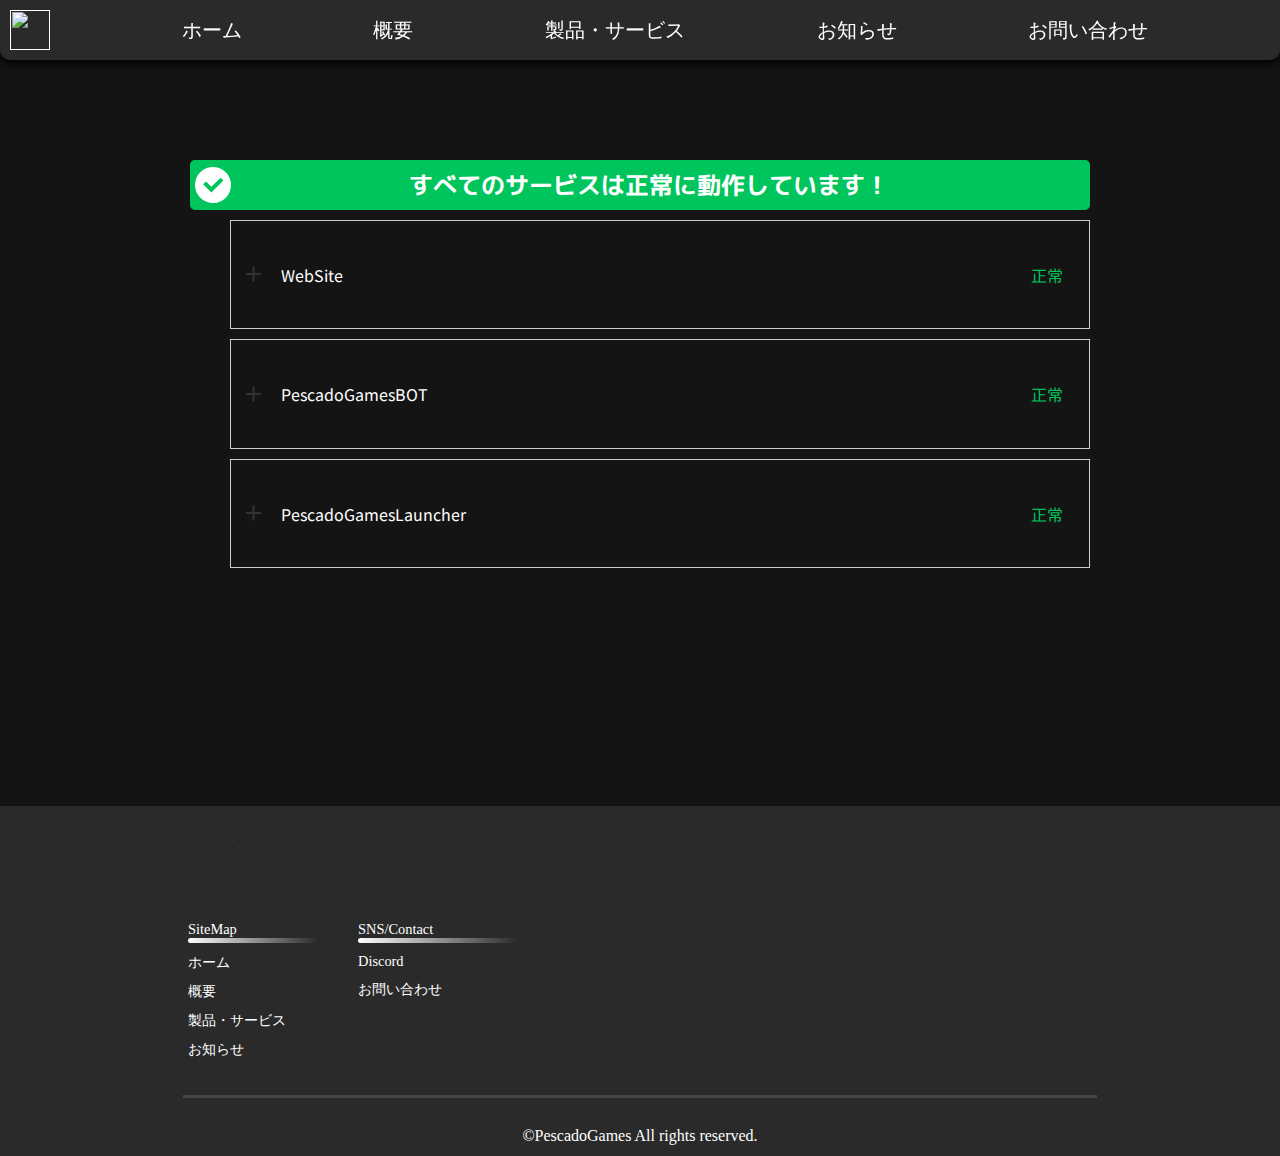
==== index.html @ 9d88f603 "ステータスページの名前を修正" ====
<!DOCTYPE html>
<html lang="ja">

<head prefix="og: http://ogp.me/ns# fb: http://ogp.me/ns/fb# article: http://ogp.me/ns/article#">
  <meta charset="utf-8">
  <meta name="viewport" content="width=device-width, initial-scale=1.0">
  <title>PescadoGames | Status</title>
  <meta name="description" content="PescadoGames製品のステータス">
  <meta name="keywords" content="">
  <meta property="og:title" content="PescadoGames | Status" />
  <meta property="og:type" content="website" />
  <meta property="og:url" content="https://www.pescadogames.com/index.html" />
  <meta property="og:image" content="../assets/icons/PGBlueLogo-toumei.png" />
  <meta property="og:image" content="../assets/icons/PGBlueLogo-toumei.png">
  <meta property="og:locale" content="ja_JP">
  <link rel="stylesheet" type="text/css" href="../assets/styles/reset.css">
  <link rel="stylesheet" type="text/css" href="../assets/styles/parts.css">
  <link rel="stylesheet" href="../assets/styles/footercss.css">
  <link rel="stylesheet" href="../assets/styles/statuspage.css">
  <link href="https://fonts.googleapis.com/css?family=Alex+Brush%7CNoto+Serif+JP&display=swap" rel="stylesheet">
  <link rel="icon" type="image/x-icon" href="https://www.pescadogames.com/favicon.ico">
  <link rel="icon" type="image/vnd.microsoft.icon" href="https://www.pescadogames.com/favicon.ico">
  <script async src="https://www.googletagmanager.com/gtag/js?id=G-TMK183GM24"
    type="e99681242d084a2fbe090e20-text/javascript"></script>
  <script type="e99681242d084a2fbe090e20-text/javascript">
        window.dataLayer = window.dataLayer || [];
        function gtag(){dataLayer.push(arguments);}
        gtag('js', new Date());

        gtag('config', 'G-TMK183GM24');
    </script>
</head>

<body>
  <!--Header-->
  <header class="header">
    <div class="header__inner">
      <h1 class="header__title header-title">
        <a href=""><img src="https://www.pescadogames.com/assets/icons/PGBlueLogo-toumei.png"></a>
      </h1>

      <nav class="header__nav nav" id="js-nav">
        <ul class="nav__items nav-items">
          <li class="nav-items__item"><a href="https://www.pescadogames.com/">ホーム</a></li>
          <li class="nav-items__item"><a href="https://www.pescadogames.com/about.html">概要</a></li>
          <li class="nav-items__item"><a href="https://www.pescadogames.com/services.html">製品・サービス</a></li>
          <li class="nav-items__item"><a href="https://www.pescadogames.com/news.html">お知らせ</a></li>
          <li class="nav-items__item"><a href="https://www.pescadogames.com/contact.html">お問い合わせ</a></li>
        </ul>
      </nav>

      <button class="header__hamburger hamburger" id="js-hamburger">
        <span></span>
        <span></span>
        <span></span>
      </button>

    </div>
  </header>

  <div id="container">
    <div class="nowstatus allok">
      <img src="../assets/image/StatusCheckMark.svg" id="statusmark">
      <h2 id="statustext">すべてのサービスは正常に動作しています！</h2>
    </div>
    <ul class="accordion-area">
      <li><!--li ~ /li までが一つのアコーディオン-->
        <section>
          <h3 class="status statusok websitestatus" id="websitestatus">正常</h3>
          <h3 class="title">WebSite</h3>
          <div class="box">
            <div class="allservicecont">
              <h3 class="allservicename">GitHubPages(Repository)</h3>
              <h3 class="allservicestatus githubpagesstatus statusok" id="githubpagesstatus">Active</h3>
              <a class="problempagebutton"></a>
            </div>
            <div class="allservicecont allservicecontbottom">
              <h3 class="allservicename">表示</h3>
              <h3 class="allservicestatus displaystatus statusok" id="displaystatus">Active</h3>
              <a class="problempagebutton"></a>
            </div>
            <div class="boxcont">
              <h2>過去に起きた問題</h2>
              <ul>
                <li>
                  <div class="kakonoproblem"></div>
                </li>
              </ul>
            </div>
          </div>
        </section>
      </li>

      <li><!--li ~ /li までが一つのアコーディオン-->
        <section>
          <h3 class="status statusok pgbotstatus" id="pgbotstatus">正常</h3>
          <h3 class="title">PescadoGamesBOT</h3>
          <div class="box">
            <div class="allservicecont">
              <h3 class="allservicename">サーバー</h3>
              <h3 class="allservicestatus pgbotserverstatus statusok" id="pgbotserverstatus">Active</h3>
              <a class="problempagebutton"></a>
            </div>
            <div class="allservicecont allservicecontbottom">
              <h3 class="allservicename">リポジトリ</h3>
              <h3 class="allservicestatus pgbotrepositorystatus statusok" id="pgbotrepositorystatus">Active</h3>
              <a class="problempagebutton"></a>
            </div>
            <div class="allservicecont allservicecontbottom">
              <h3 class="allservicename">応答、反応</h3>
              <h3 class="allservicestatus pgbotresponsestatus statusok" id="pgbotresponsestatus">Active</h3>
              <a class="problempagebutton"></a>
            </div>
            <div class="allservicecont allservicecontbottom">
              <h3 class="allservicename">グローバルチャット</h3>
              <h3 class="allservicestatus pgbotgbcstatus statusok" id="pgbotgbcstatus">Active</h3>
              <a class="problempagebutton"></a>
            </div>
            <div class="boxcont">
              <h2>過去に起きた問題</h2>
              <ul>
                <li>
                  <div class="kakonoproblem"></div>
                </li>
              </ul>
            </div>
          </div>
        </section>
      </li>

      <li><!--li ~ /li までが一つのアコーディオン-->
        <section>
          <h3 class="status statusok pescadogameslauncherstatus" id="pescadogameslauncherstatus">正常</h3>
          <h3 class="title">PescadoGamesLauncher</h3>
          <div class="box">
            <div class="allservicecont">
              <h3 class="allservicename">ダウンロードサーバー</h3>
              <h3 class="allservicestatus serverstatus statusok" id="serverstatus">Active</h3>
              <a class="problempagebutton"></a>
            </div>
            <div class="allservicecont allservicecontbottom">
              <h3 class="allservicename">製品ページ等の表示</h3>
              <h3 class="allservicestatus websiteviewstatus statusok" id="websiteviewstatus">Active</h3>
              <a class="problempagebutton"></a>
            </div>
            <div class="boxcont">
              <h2>過去に起きた問題</h2>
              <ul>
                <li>
                  <div class="kakonoproblem"></div>
                </li>
              </ul>
            </div>
          </div>
        </section>
      </li>
    </ul>
  </div>
  <!--コンテンツ本体終わり-->

  <div id="footer">
    <footer id="copyrightandsns">
      <div class="socialnetworkbutton">
        <a href="https://twitter.com/PescadoGames" id="twitterlogobutton"><img
            src="../assets/img/twitterlogowhite.png"></a>
        <a href="https://www.youtube.com/@PescadoGames" id="youtubelogobutton"><img
            src="../assets/img/yt_icon_mono_dark.png"></a>
      </div>
    </footer>
    <footer id="URL">
      <ul class="footer-linksmall">
        <li class="linktitle"><span>SiteMap</span></li>
        <li><a href="https://www.pescadogames.com/">ホーム</a></li>
        <li><a href="https://www.pescadogames.com/about">概要</a></li>
        <li><a href="https://www.pescadogames.com/services"><span>製品・サービス</span></a></li>
        <li><a href="https://www.pescadogames.com/news">お知らせ</a></li>
      </ul>
      <ul class="footer-link">
        <li class="linktitle"><span>SNS/Contact</span></li>
        <li><a href="https://discord.gg/9HC3wWQSTV"><span>Discord</span></a></li>
        <li><a href="https://www.pescadogames.com/contact">お問い合わせ</a></li>
      </ul>
    </footer>

    <footer id="borderfooter">
      <div class="border"></div>
    </footer>

    <footer id="copyright">
      <span>&copy;PescadoGames All rights reserved.</span>
    </footer>
  </div>

  <!--▽▽jQuery▽▽-->
  <script src="https://code.jquery.com/jquery-3.4.1.min.js"
    integrity="sha256-CSXorXvZcTkaix6Yvo6HppcZGetbYMGWSFlBw8HfCJo=" crossorigin="anonymous"></script>
  <script src="../assets/js/status.js"></script>
  <script>
    const ham = $('#js-hamburger');
    const nav = $('#js-nav');
    ham.on('click', function () { //ハンバーガーメニューをクリックしたら
      ham.toggleClass('active'); // ハンバーガーメニューにactiveクラスを付け外し
      nav.toggleClass('active'); // ナビゲーションメニューにactiveクラスを付け外し

    });
  </script>
  <script>
    $('#contact').on('click', function () {
      if ($('.contact').hasClass('contactdeactive')) {
        $('.contact').removeClass("contactdeactive");
      } else {
        $('.contact').addClass("contactdeactive");
      }
    });
  </script>
  <script>
    //アコーディオンをクリックした時の動作
    $('.title').on('click', function () {//タイトル要素をクリックしたら
      var findElm = $(this).next(".box");//直後のアコーディオンを行うエリアを取得し
      $(findElm).slideToggle();//アコーディオンの上下動作

      if ($(this).hasClass('close')) {//タイトル要素にクラス名closeがあれば
        $(this).removeClass('close');//クラス名を除去し
      } else {//それ以外は
        $(this).addClass('close');//クラス名closeを付与
      }
    });

    //アコーディオンをクリックした時の動作
    $('.status').on('click', function () {//タイトル要素をクリックしたら
      var findElm = $(this).next(".title").next(".box");//直後のアコーディオンを行うエリアを取得し
      $(findElm).slideToggle();//アコーディオンの上下動作

      if ($(this).next(".title").hasClass('close')) {//タイトル要素にクラス名closeがあれば
        $(this).next(".title").removeClass('close');//クラス名を除去し
      } else {//それ以外は
        $(this).next(".title").addClass('close');//クラス名closeを付与
      }
    });
  </script>
  <!--△△jQuery△△-->
  <script data-cfasync="false"
    src="https://www.pescadogames.com/cdn-cgi/scripts/5c5dd728/cloudflare-static/email-decode.min.js"></script>

</body>

</html>
---- assets/styles/parts.css ----
@charset "utf-8";

/*========= ローディング画面のためのCSS ===============*/
#splash-logo {
	position: absolute;
	top: 50%;
	left: 50%;
	transform: translate(-50%, -50%);
    font-size: 1.2rem;
    letter-spacing: 0.2em;
}


/*===========================================================*/
/*機能編  5-1-9スクロール途中でヘッダーが消え、上にスクロールすると復活*/
/*===========================================================*/

#header{
    /*fixedで上部固定*/
	position: fixed;
	width:100%;
    height: 94px;
    z-index: 99;
	/*以下はレイアウトのためのCSS*/
	display: flex;
	justify-content: space-between;
	align-items: center;
}

@media screen and (max-width:768px) {
#header{
    height:70px;
}

}

/*　上に上がる動き　*/

#header.UpMove{
	animation: UpAnime 0.5s forwards;
}

@keyframes UpAnime{
  from {
    opacity: 1;
	transform: translateY(0);
  }
  to {
    opacity: 0;
	transform: translateY(-100px);
  }
}

/*　下に下がる動き　*/

#header.DownMove{
	animation: DownAnime 0.5s forwards;
}
@keyframes DownAnime{
  from {
  	opacity: 0;
	transform: translateY(-100px);
  }
  to {
  	opacity: 1;
	transform: translateY(0);
  }
}

/*===========================================================*/
/*機能編  5-1-21 クリックしたら円形背景が拡大（右下から）*/
/*===========================================================*/
/*========= ナビゲーションのためのCSS ===============*/
@media screen and (max-width:1300px) {

/*アクティブになったエリア*/
#g-nav.panelactive{
    /*position:fixed;にし、z-indexの数値を大きくして前面へ*/
    position:fixed;
    z-index: 999;
	top: 0;
	width:100%;
    height: 100vh;
}

/*丸の拡大*/
.circle-bg{
    position: fixed;
	z-index:3;
    /*丸の形*/
    width: 100px;
    height: 100px;
    border-radius: 50%;
    background: #182578;
    /*丸のスタート位置と形状*/
	transform: scale(0);/*scaleをはじめは0に*/
	right:-50px;
    bottom:-50px;
    transition: all .6s;/*0.6秒かけてアニメーション*/
}

.circle-bg.circleactive{
	transform: scale(50);/*クラスが付与されたらscaleを拡大*/
}

/*ナビゲーションの縦スクロール*/
#g-nav-list{
    display: none;/*はじめは表示なし*/
    /*ナビの数が増えた場合縦スクロール*/
    position: fixed;
    z-index: 999;
    width: 100%;
    height: 100vh;
    overflow: auto;
    -webkit-overflow-scrolling: touch;
}

#g-nav.panelactive #g-nav-list{
     display: block; /*クラスが付与されたら出現*/
}

/*ナビゲーション*/
#g-nav ul {
	opacity: 0;/*はじめは透過0*/
    /*ナビゲーション天地中央揃え※レイアウトによって調整してください。不必要なら削除*/
    position: absolute;
    z-index: 999;
    top:50%;
    left:50%;
    transform: translate(-50%,-50%);
}

/*背景が出現後にナビゲーションを表示*/
#g-nav.panelactive ul {
    opacity:1;
}

/* 背景が出現後にナビゲーション li を表示※レイアウトによって調整してください。不必要なら削除*/
#g-nav.panelactive ul li{
animation-name:gnaviAnime;
animation-duration:1s;
animation-delay:.2s;/*0.2 秒遅らせて出現*/
animation-fill-mode:forwards;
opacity:0;
}


/*リストのレイアウト設定*/
#g-nav li{
	text-align: center;
	list-style: none;
    margin: 0 0 10px 0;
}

#g-nav li a{
	color: #fff;
	text-decoration: none;
	padding:10px;
	display: block;
	text-transform: uppercase;
	letter-spacing: 0.1em;
	font-weight: bold;
}


}

@keyframes gnaviAnime{
0% {
opacity: 0;
}
100% {
opacity: 1;
}
}

/*===========================================================*/
/*機能編  5-2-1　3本線が×に*/
/*===========================================================*/


.openbtn{
    display: none;
}


@media screen and (max-width:1300px) {

.openbtn{
    display: block;
	position:fixed;
	top:0;
	left:0;
	z-index: 9999;/*ボタンを最前面に*/
	cursor: pointer;
    width: 94px;
    height:94px;
    background:#182578;
}

/*×に変化*/
.openbtn span{
    display: inline-block;
    transition: all .4s;
    position: absolute;
    left: 23px;
    height: 3px;
    border-radius: 2px;
	background-color: #fff;
  	width: 45%;
  }

.openbtn span:nth-of-type(1) {
	top:33px;
}

.openbtn span:nth-of-type(2) {
	top:46px;
}

.openbtn span:nth-of-type(3) {
	top:58px;
}

.openbtn.active span:nth-of-type(1) {
    top: 41px;
    left: 28px;
    transform: translateY(6px) rotate(-45deg);
    width: 30%;
}

.openbtn.active span:nth-of-type(2) {
	opacity: 0;
}

.openbtn.active span:nth-of-type(3){
    top: 52px;
    left: 28px;
    transform: translateY(-6px) rotate(45deg);
    width: 30%;
}
}

@media screen and (max-width:768px) {
    .openbtn{
        width:70px;
        height: 70px;
    }
/*×に変化*/
.openbtn span{
    left: 17px;
 }

.openbtn span:nth-of-type(1) {
	top:20px;
}

.openbtn span:nth-of-type(2) {
	top:33px;
}

.openbtn span:nth-of-type(3) {
	top:45px;
}

.openbtn.active span:nth-of-type(1) {
    top: 28px;
    left: 22px;
}

.openbtn.active span:nth-of-type(3){
    top: 40px;
    left: 22px;
}

}


/*==================================================
機能編　5-3-11 左右から線が伸びて枠線になる
===================================*/

.nav05b li{
    /*線の基点とするためrelativeを指定*/
  position: relative;
  margin: 0 5px;
}

/*線の基点位置*/
.nav05b li::before,
.nav05b li::after{
  content:"";
    /*絶対配置で線の位置を決める*/
  position: absolute;
    /*線の形状*/
  width: 0;
  height:2px;
  background:#182578;
/*アニメーションの指定*/
  transition: all 0.2s linear;
  transition-delay: 0.2s;
}
@media screen and (max-width:1300px) {
/*線の基点位置*/
.nav05b li::before,
.nav05b li::after{
  background:#fff;
    }
}

.nav05b li::before{
  right: 0;
  top: 0;
}
.nav05b li::after{
  left: 0;
  bottom: 0;
}

/*線の基点位置2 spanタグ*/

.nav05b li span{
  display: block;
}

.nav05b li span::before,
.nav05b li span::after{
  content:"";
    /*絶対配置で線の位置を決める*/
  position: absolute;
    /*線の形状*/
  width:1px;
  height:0;
  background: #182578;
/*アニメーションの指定*/
  transition: all 0.2s linear;
}

.nav05b li span::before{
  left: 0;
  top: 0;
}
.nav05b li span::after{
  right: 0;
  bottom: 0;
}

/*現在地とhoverした際の線の変化*/

.nav05b li.current::before,
.nav05b li.current::after,
.nav05b li:hover::before,
.nav05b li:hover::after{
  width: 100%;/*横幅を100%に*/
}

.nav05b li.current span::before,
.nav05b li.current span::after,
.nav05b li:hover span::before,
.nav05b li:hover span::after{
  height: 100%;/*縦幅を100%に*/
}

/*==================================================
機能編 　9-1-5 スクロールをするとエリアの高さに合わせて線が伸びる
===================================*/

/*========= バー表示のためのCSS ===============*/

/*タイムライン全体の設定*/

.timeline {
	width:40%;
	padding-top: 80px;
}

.timeline li{
    /*線の起点とするためrelativeを設定*/
    position: relative;
	list-style: none;
	padding:0 0 20px 0;
}

.timeline dl{
	margin:0 0 20px 3em;
}


/*絶対配置で線を設定*/
.border-line {
    /*線の位置*/
	position: absolute;
	left:0.2em;
	top:0;
	width:2px;/*線の太さ*/
	height:0;/*はじめは高さを0に*/
	background: #999999;
}

/*タイムラインの見出し横の丸の位置と形状*/
.timeline li::after{
	content:'';
	position: absolute;
	top:0;
	left:0;
	width:10px;
	height: 10px;
	background:#999999;
	border-radius: 50%;
}

/*==================================================
機能編 　9-1-5 スクロールをするとエリアの高さに合わせて線が伸びる
===================================*/

/*========= バー表示のためのCSS ===============*/

/*タイムライン全体の設定*/

.timeline-sp {
	padding-top: 80px;
}

.timeline-sp li{
    /*線の起点とするためrelativeを設定*/
    position: relative;
	list-style: none;
	padding:0 0 20px 0;
}

.timeline-sp dl{
	margin:0 0 20px 3em;
}


/*絶対配置で線を設定*/
.border-line {
    /*線の位置*/
	position: absolute;
	left:0.2em;
	top:0;
	width:2px;/*線の太さ*/
	height:0;/*はじめは高さを0に*/
	background: #999999;
}

/*タイムラインの見出し横の丸の位置と形状*/
.timeline-sp li::after{
	content:'';
	position: absolute;
	top:0;
	left:0;
	width:10px;
	height: 10px;
	background:#999999;
	border-radius: 50%;
}

@media screen and (max-width:800px) {

	.timeline {
		display: none;
	}

	.timeline-sp {
		display: block;
	}

}

@media screen and (min-width:800px) {

	.timeline {
		display: block;
	}

	.timeline-sp {
		display: none;
	}

}

/*==================================================
機能編 　7-1-5	背景が流れる（中央から横全体）
===================================*/

/*== ボタン共通設定 */
.btn{
    /*アニメーションの起点とするためrelativeを指定*/
    position: relative;
	overflow: hidden;
    /*ボタンの形状*/
	text-decoration: none;
	display: inline-block;
   	border: 1px solid #333;/* ボーダーの色と太さ */
    padding: 40px 8px;
    text-align: center;
    outline: none;
    /*アニメーションの指定*/
    transition: ease .2s;
}

.btn.bgcenterout{
   	border: 1px solid #fff;/* ボーダーの色と太さ */
    padding: 8px 40px;
}

/*ボタン内spanの形状*/
.btn span {
	position: relative;
	z-index: 3;/*z-indexの数値をあげて文字を背景よりも手前に表示*/
	color:#333;
}

.btn:hover span{
	color:#fff;
}

.btn.bgcenterout span{
	color:#fff;
}

.btn.bgcenterout:hover span{
	color:#333;
}

/*== 中央から横全体 */
.bgcenterx:before {
	content: '';
    /*絶対配置で位置を指定*/
	position: absolute;
	top: 0;
	left: 0;
	z-index: 2;
    /*色や形状*/
	background: #333;
	width: 100%;
	height: 100%;
    /*アニメーション*/
	transition: transform .3s cubic-bezier(0.8, 0, 0.2, 1) 0s;
	transform: scale(0, 1);
	transform-origin: top;
}

/*hoverした際の形状*/
.bgcenterx:hover:before{
	transform:scale(1, 1);
}


/*== 中央から外 */
.bgcenterout:before {
	content: '';
    /*絶対配置で位置を指定*/
	position: absolute;
	top: 0;
	left: 0;
	z-index: 2;
    /*色や形状*/
	background: #fff;
	width: 100%;
	height: 100%;
    /*アニメーション*/
	transition: transform .3s cubic-bezier(0.8, 0, 0.2, 1) 0s;
	transform: scale(0, 0);
	transform-origin:center;
}

/*hoverした際の形状*/
.bgcenterout:hover:before{
	transform:scale(1, 1);
}


/*==================================================
機能編 　7-1-33	外の線が伸びる
===================================*/

/*== 線が伸びる1 */

.btnlinestretches{
    /*線の基点とするためrelativeを指定*/
	position:relative;
    /*ボタンの形状*/
	color:#333;
	border:1px solid #333;
    padding:30px 0;
	display:inline-block;
    text-decoration: none;
    outline: none;
    /*アニメーションの指定*/
	transition:all 0.3s ease-in-out;
}

/*hoverした際の背景の形状*/
.btnlinestretches:hover{
	background:#333;
	color: #fff;
	border-color:transparent;
}

/*線の設定*/
.btnlinestretches::before,
.btnlinestretches::after {
	content:'';
    /*絶対配置で線の位置を決める*/
	position:absolute;
	border:solid #333;
	width:10px;
	height:10px;
    /*アニメーションの指定*/
	transition:all 0.3s ease-in-out;
}

/*線の位置と形状*/
.btnlinestretches::before{
	top:-6px;
	left:-6px;
	border-width:1px 0 0 1px;
}

/*線の位置と形状*/
.btnlinestretches::after{
	bottom:-6px;
	right:-6px;
	border-width:0 1px 1px 0;
}

/*hoverした際の線の形状*/
.btnlinestretches:hover::before,
.btnlinestretches:hover::after{
    width:calc(100% + 11px);
	height:calc(100% + 11px);
	border-color:#666
}


/*==================================================
印象編 4 最低限おぼえておきたい動き
===================================*/

/* 4-2 パタッ（下へ） */

.flipDown{
animation-name: flipDownAnime;
animation-duration:1s;
animation-fill-mode:forwards;
opacity:0;
}

@keyframes flipDownAnime{
  from {
    transform: perspective(2500px) rotateX(100deg);
 	opacity: 0;
  }

  to {
    transform: perspective(2500px) rotateX(0);
	opacity: 1;
  }
}

/* 4-1 ふわっ（下から） */

.fadeUp{
animation-name: fadeUpAnime;
animation-duration:0.5s;
animation-fill-mode:forwards;
opacity:0;
}

@keyframes fadeUpAnime{
  from {
    opacity: 0;
	transform: translateY(100px);
  }

  to {
    opacity: 1;
	transform: translateY(0);
  }
}


/* 4-1 ふわっ（左から）*/

.fadeLeft{
animation-name: fadeLeftAnime;
animation-duration:0.5s;
animation-fill-mode:forwards;
opacity:0;
}

@keyframes fadeLeftAnime{
  from {
    opacity: 0;
	transform: translateX(-100px);
  }

  to {
    opacity: 1;
	transform: translateX(0);
  }
}

/* 4-1 ふわっ（右から） */

.fadeRight{
animation-name: fadeRightAnime;
animation-duration:0.5s;
animation-fill-mode:forwards;
opacity:0;
}

@keyframes fadeRightAnime{
  from {
    opacity: 0;
	transform: translateX(100px);
  }

  to {
    opacity: 1;
	transform: translateX(0);
  }
}

/* スクロールをしたら出現する要素にはじめに透過0を指定　*/
.fadeUpTrigger,
.fadeLeftTrigger,
.fadeRightTrigger{
    opacity: 0;
}

/* 流れるように出現(左から右)(by UgokuWebDesignIdeaBook) */
.slide-in {
	overflow: hidden;
	display: inline-block;
}

.slide-in_inner {
	display: inline-block;
}

.leftAnime {
	opacity: 0; /*事前に0にしておく */
}

.slideAnimeLeftRight {
	animation-name: slideTextX100;
	animation-duration: 0.8s;
	animation-fill-mode: forwards;
	opacity: 0;
}

@keyframes slideTextX100 {
	from {
		transform: translateX(-100%);
		/* 要素を左の枠外に移動 */
		opacity: 0;
	}
	to {
		transform: translateX(0);
		/* 要素をもとの位置に移動 */
		opacity: 1;
	}
}

.slideAnimeRightLeft {
	animation-name: slideTextX-100;
	animation-duration:0.8s;
	animation-fill-mode:forwards;
	opacity: 0;
}

@keyframes slideTextX-100 {
	from {
		transform: translateX(100%);
		/* 要素を右の枠外に移動 */
		opacity: 0;
	}
	to {
		transform: translateX(0);
		/* 要素を元の位置に移動 */
		opacity: 1;
	}
}

.padding-180top {

	padding-top: 180px;

}

/*tabの形状*/
.tab{
	display: flex;
	flex-wrap: wrap;
}
.tab li a{
	display: block;
	background:#ddd;
	margin:0 2px;
	padding:10px 20px;
	color: black;
	text-decoration: none;
}
/*liにactiveクラスがついた時の形状*/
.tab li.active a{
	background:#fff;
}

/*エリアの表示非表示と形状*/
.area {
	display: none;/*はじめは非表示*/
	opacity: 0;/*透過0*/
	background: #fff;
	padding:50px 20px;
}

.area li a {
	color:black;
}

.area h2 {
	color: #009bec;
}

/*areaにis-activeというクラスがついた時の形状*/
.area.is-active {
    display: block;/*表示*/
    animation-name: displayAnime;/*ふわっと表示させるためのアニメーション*/
    animation-duration: 1s;
    animation-fill-mode: forwards;
}

@keyframes displayAnime{
	from {
		transform:translateX(10%);
		opacity: 0;
		border-radius: 50px;
	}
	to {
		transform:translateX(0%);
		opacity: 1;
		border-radius: 0px;
	}
}

.Osirase {
	position:absolute;
	background: #fff;
	width: 50%;
	right: 0;
	bottom: 10%;
	z-index: 2;
	transition:1s;
	border-radius: 30px;
	display: none;
	filter: drop-shadow(10px 10px 10px rgba(0,0,0,0.6));
	-webkit-filter: drop-shadow(10px 10px 10px rgba(0,0,0,0.6));
}

.OsiraseVisible {
	display: block;
}

.OsiraseFalse {
	transform: translateX(100%);
}

#OsiraseButton {
	position:absolute;
	width: 10%;
	height: 100%;
	z-index: 2;
	padding: 5px;
	transition:1s;
}

.OsiraseNews {
	background: #fff;
	width: 90%;
	height: 100%;
	z-index: 2;
	margin-left: auto;
}

.OsiraseButtonTrue {
	transform: scaleX(-1);
}

.OsiraseButtonFalse {
	transform: scaleX(1);
}

@media screen and (max-width:800px) {
	.Osirase {
		display: none;
	}
}

.contact {
	position: fixed;
	width: 100%;
	height: 100%;
	background-color: #fff;
	z-index: 9999;
	transition:0.5s;
}

.contact a{
	top: 0;
}

.contactdeactive {
	transform: translateX(100%);
}

.contacttab{
	display: flex;
	flex-wrap: wrap;
	transform: translateX(30%);
}
.contacttab li a{
	display: block;
	background:#ddd;
	margin:0 2px;
	padding:10px 20px;
	color: black;
	text-decoration: none;
}
/*liにactiveクラスがついた時の形状*/
.contacttab li.active a{
	background:#fff;
}

.heading2{
    margin:0px 0px 40px 0px;
    font-size: 24px;
    font-weight: normal;
    text-align: center;
    color: #333;
    border: 0;
    background: none;
    display: block;
    margin: 20px auto;
    text-align: center;
    border: 2px solid #0066DB;
    padding: 14px 40px;
    outline: none;
    color: #151515;
    border-radius: 24px;
    transition: 0.75s;
    cursor: pointer;
}

.heading2:hover{
    background: #0066DB;
    color: #fff;
}
---- assets/styles/footercss.css ----
/* footer */

#footer {
    bottom: 0;
    position: relative;
    display: flex;
    justify-content: space-between;
    flex-wrap: wrap;
    flex-direction: column;
    background: #2a2a2a;
    padding: 0 10%;
    margin-top: 10%;
}

@media screen and (max-width:960px) {
    #footer {
        padding: 0 0;
    }
}

#footer .footer-r {
    width: 70%;
    padding: 40px;
    color: #fff;
    display: flex;
}

#footer .footer-link {
    font-size: 0.9rem;
    padding: 0 0 0 30px;
    display: flex;
    flex-direction: column;
    width: 200px;
}

#footer .footer-linksmall {
    font-size: 0.9rem;
    padding: 0 0 0 30px;
    display: flex;
    flex-direction: column;
    width: 170px;
}

#footer .footer-link a {
    color: #fff;
    text-align: left;
    text-decoration-line: none;
}

.linktitle:after {
    background-color: #ffffff;
    background: linear-gradient(90deg, #fff, #ffffff00);
    border-radius: 5px;
    content: "";
    display: block;
    height: 5px;
}

#footer .footer-link li:last-child a::after {
    content: '';
    padding: 0;
}

#borderfooter {
    color: #fff;
    text-align: center;
    display: flex;
    justify-content: center;
    align-items: center;
    height: 0;
    padding: 20px 55px;
}

.border {
    background-color: #ffffff21;
    height: 2.5px;
    width: 100%;
}

#footer .footer-l {
    width: 30%;
    color: #FFF;
}

#footer .footer-l .footer-contact {
    display: flex;
    justify-content: center;
    align-items: center;
    text-align: center;
    height: 40vh;
}

#footer .footer-l .footer-contact-area h2 {
    font-size: 1.2rem;
    margin: 0 0 20px 0;
    letter-spacing: 0.1em;
}

#footer .footer-l .footer-contact-area a {
    color: #FFF;
    font-size: 1.3rem;
    padding: 0 0 20px 0;
    display: inline-block;
}

#footer #copyrightandsns {
    color: #fff;
    display: flex;
    justify-content: flex-start;
    align-items: center;
    padding: 20px;
}

#footer #copyright {
    /* background:#fff94b; */
    color: #fff;
    text-align: center;
    display: flex;
    justify-content: center;
    align-items: center;
    height: 0px;
    padding: 20px;
}

#footer #copyright small a {
    /* background:#fff94b; */
    color: #fff;
}

#footer #URL {
    /* background:#fff94b; */
    color: #fff;
    text-align: center;
    display: flex;
    justify-content: center;
    align-items: center;
    height: 20px;
    padding: 20px;
}

.socialnetworkbutton {
    width: 100px;
    height: 30px;
    display: flex;
    justify-content: flex-start;
    align-items: center;
    /* padding: 0 0 0 15px; */
}

#youtubelogobutton {
    width: 50px;
    transform: scale(0.05);
    margin-left: 20px;
}

#twitterlogobutton {
    width: 50px;
    transform: scale(0.035);
    margin-left: 20px;
}

#footer #copyrightandsns small a {
    color: #fff;
}

#footer #URL {
    color: #fff;
    text-align: center;
    display: flex;
    justify-content: flex-start;
    align-items: flex-start;
    height: 200px;
    padding: 20px;
}

#footer #URL li {
    margin-left: 10px;
    margin-top: 10px;
    color: #ffffff;
    text-align: left;
    text-decoration: none;
}

@media screen and (max-width:1045px) {

    #footer .footer-r,
    #footer .footer-l {
        width: 100%;
    }

    #footer .footer-l .footer-contact,
    #footer #copyrightandsns {
        height: 80px;
    }

    #footer .footer-r .map-area h2 {
        width: 5%;
    }

    #footer .footer-link {
        text-align: center;
    }
}

@media screen and (max-width:768px) {
    #footer .footer-r {
        padding: 80px 30px;
    }

    #footer .footer-r .map-area {
        margin: 0;
    }

    #footer .footer-link {
        display: flex;
        flex-flow: column;
        justify-content: space-between;
        padding: 0 0 0 30px;
    }

    #footer .footer-linksmall {
        display: flex;
        flex-flow: column;
        justify-content: space-between;
        padding: 0 0 0 30px;
    }

    #footer .footer-l .footer-contact {
        display: none;
    }

    #footer .footer-r .map-area h2 {
        width: 100%;
        height: inherit;
        margin: 0 0 50px 0;
        -ms-writing-mode: lr-tb;
        -webkit-writing-mode: horizontal-tb;
        writing-mode: horizontal-tb;
    }

    #footer .footer-r .map-address {
        width: 48%;
    }

    #footer #page-top {
        width: 60px;
        height: 60px;
    }
}

@media screen and (max-width:950px) {

    #footer #URL {
        display: block;
        height: 315px;
    }
}
---- assets/styles/statuspage.css ----
/* 各種要素の設定始まり */
@import url('https://fonts.googleapis.com/css2?family=M+PLUS+1p:wght@300&family=Noto+Sans+JP:wght@400&display=swap');

* {
    box-sizing: border-box
}

body {
    margin: 0;
    background-color: #141414;
    padding-top: 60px;
    color: #fff;
}

li {
    list-style-type: none;
}

a {
    color: #fff;
    text-decoration: none;
}

a:hover {
    color: #fff;
    text-decoration: underline;
}

a:visited {
    color: rgb(255, 255, 255)
}

h3 {
    font-family: 'Noto Sans JP';
}

@media screen and (max-width:960px) {
    h3 {
        font-size: 100%;
    }
}

/* 各種要素の設定終わり */

/* ヘッダー始まり */
.header {
    background: #2a2a2a;
    width: 100%;
    height: 60px;
    position: fixed;
    top: 0;
    left: 0;
    right: 0;
    z-index: 10;
    border-radius: 0 0 10px 10px;
    box-shadow: 0 2px 10px 1px #000000;
}

.header__inner {
    display: flex;
    align-items: center;
    justify-content: space-between;
    height: inherit;
    position: relative
}

.header__title {
    padding: 0 0 0 10px
}

.header__title img {
    display: block;
    width: 40px;
    height: 40px
}

.header__title_tell {
    width: 80px;
    height: 70px;
    background: linear-gradient(45deg, #06f, #d3d3d3)
}

.header__title_tell img {
    display: block;
    width: 50px;
    height: 50px;
    margin: 0 auto
}

.header__title_tell span {
    display: block;
    text-align: center
}

.header__nav {
    position: absolute;
    right: 0;
    left: 0;
    top: 0;
    width: 100%;
    height: 100vh;
    transform: translateX(100%);
    background-color: #fff;
    transition: ease .4s
}

@media screen and (min-width:960px) {
    .header__nav {
        position: static;
        transform: initial;
        background-color: inherit;
        height: inherit;
        display: flex;
        justify-content: end
    }
}

@media screen and (max-width:960px) {
    .header__nav {
        position: absolute;
        right: 0;
        left: 0;
        top: 0;
        width: 100%;
        height: 95vh;
        margin-top: 50px;
        transform: translateX(100%);
        background-color: #2a2a2a;
        transition: ease .4s
    }
}

@media screen and (min-width:960px) {
    .nav__items {
        width: 100%;
        display: flex;
        align-items: center;
        height: initial;
        justify-content: space-evenly;
    }
}

.nav-items {
    position: absolute;
    top: 50%;
    left: 50%;
    transform: translate(-50%, -50%);
    padding: 0
}

.nav-items__item a {
    color: #fff;
    width: 100%;
    display: block;
    text-align: center;
    font-size: 20px;
    margin-bottom: 24px;
    text-decoration: none
}

@media screen and (min-width:960px) {
    .nav-items {
        position: inherit;
        top: 0;
        left: 0;
        transform: translate(0, 0)
    }

    .nav-items__item a {
        color: #fff
    }
}

.nav-items__item:last-child a {
    margin-bottom: 0
}

@media screen and (min-width:960px) {
    .nav-items__item a {
        margin-bottom: 0
    }
}

.header__hamburger {
    width: 48px;
    height: 100%;
    padding-right: 10px
}

.hamburger {
    background-color: transparent;
    border-color: transparent;
    z-index: 9999
}

@media screen and (min-width:960px) {
    .hamburger {
        display: none
    }
}

.hamburger span {
    width: 100%;
    height: 1px;
    background-color: #fff;
    position: relative;
    transition: ease .4s;
    display: block
}

.hamburger span:nth-child(1) {
    top: 0
}

.hamburger span:nth-child(2) {
    margin: 8px 0
}

.hamburger span:nth-child(3) {
    top: 0
}

.header__nav.active {
    transform: translateX(0)
}

.hamburger.active span:nth-child(1) {
    top: 5px;
    transform: rotate(45deg)
}

.hamburger.active span:nth-child(2) {
    opacity: 0
}

.hamburger.active span:nth-child(3) {
    top: -13px;
    transform: rotate(-45deg)
}

/* ヘッダー終わり */

/* コンテイナー始まり */

#container {
    position: relative;
    top: 0;
    width: 100%;
    height: 100%;
    z-index: 1;
    padding: 50px 0;
    text-align: center;
}

@media screen and (min-width:650px) {
    #container {
        padding: 100px 0;
    }
}

/* コンテイナー終わり */

/* 現在のすべてのサービスの状況始まり */

.nowstatus {
    border-radius: 5px;
    width: 96%;
    max-width: 900px;
    margin: 0 auto;
    height: 50px;
    display: flex;
    align-items: center;
}

.nowstatus img {
    width: 4%;
}

.nowstatus h2 {
    color: white;
    margin-left: 20%;
    font-family: 'M PLUS 1p';
}

@media screen and (max-width: 960px) {
    .nowstatus h2 {
        font-size: 100%;
        margin-left: 5%;
    }
}

@media screen and (max-width: 375px) {
    .nowstatus h2 {
        font-size: 95%;
    }
}

.allok {
    background-color: rgb(0 197 93);
    padding: 5px;
}

.allproblem {
    background-color: rgb(197, 0, 0);
    padding: 5px;
}

.allupdate {
    background-color: rgb(221 163 0);
    padding: 5px;
}

.pescadogamesend {
    background-color: rgb(49, 49, 49);
    padding: 5px;
}

/* 現在のすべてのサービスの状況終わり */

/* アコーディオン始まり */

/*アコーディオン全体*/
.accordion-area {
    list-style: none;
    width: 96%;
    max-width: 900px;
    margin: 0 auto;
}

.accordion-area li {
    margin: 10px 0;
}

.accordion-area section {
    border: 1px solid #ccc;
    position: relative;
}

/*アコーディオンタイトル*/
.title {
    position: relative;
    /*+マークの位置基準とするためrelative指定*/
    cursor: pointer;
    font-size: 1rem;
    font-family: 'Noto Sans JP';
    font-weight: normal;
    padding: 3% 3% 3% 50px;
    transition: all .5s ease;
    text-align: left;
    width: 60%;
}

.status {
    position: absolute;
    cursor: pointer;
    font-size: 1rem;
    font-family: 'Noto Sans JP';
    font-weight: normal;
    padding: 3% 3% 3% 0;
    transition: all .5s ease;
    text-align: right;
    right: 0;
    width: 40%;
}

.status h3 {
    font-size: 1rem;
    font-weight: normal;
}

.statusok {
    color: rgb(0 197 93);
}

.statusproblem {
    color: rgb(197, 0, 0);
}

.statusupdate {
    color: rgb(221 163 0);
}

.statusstop {
    color: rgb(49, 49, 49);
}

/*アイコンの＋と×*/
.title::before,
.title::after {
    position: absolute;
    content: '';
    width: 15px;
    height: 2px;
    background-color: #333;

}

.title::before {
    top: 48%;
    left: 15px;
    transform: rotate(0deg);

}

.title::after {
    top: 48%;
    left: 15px;
    transform: rotate(90deg);

}

/*　closeというクラスがついたら形状変化　*/
.title.close::before {
    transform: rotate(45deg);
}

.title.close::after {
    transform: rotate(-45deg);
}

/*アコーディオンで現れるエリア*/
.box {
    display: none;
    /*はじめは非表示*/
    margin: 0 3% 3% 3%;
    padding: 3%;
}

.allservicecont {
    position: relative;
    border: 1px solid #ccc;
    border-bottom: 0px;
    height: 34px;
    display: flex;
    align-items: center;
}

.allservicecontbottom {
    border: 1px solid #ccc;
}

.allservicename {
    position: absolute;
    width: 60%;
    font-size: 1rem;
    font-weight: normal;
    text-align: left;
    padding: 5px 0 5px 5px;
}

.allservicestatus {
    position: absolute;
    width: 40%;
    font-size: 1rem;
    font-weight: normal;
    text-align: right;
    right: 0;
    padding: 5px 5px 5px 0;
}

.allservicestatusproblem {
    right: 30px;
}

.problempagebutton {
    position: absolute;
    background-image: url("https://linux.pescadogames.com/assets/image/StatusInfomationMark.svg");
    border-radius: 20px;
    height: 25px;
    width: 25px;
    right: 0;
    padding-top: 1.5px;
    margin: 4px 5px 4px 0;
    cursor: pointer;
    display: none;
}

.problempagebuttonshow {
    display: block;
}

.boxcont {
    position: relative;
}

.boxcont h2 {
    position: absolute;
    left: 0;
    top: 0;
}

/* アコーディオン終わり */
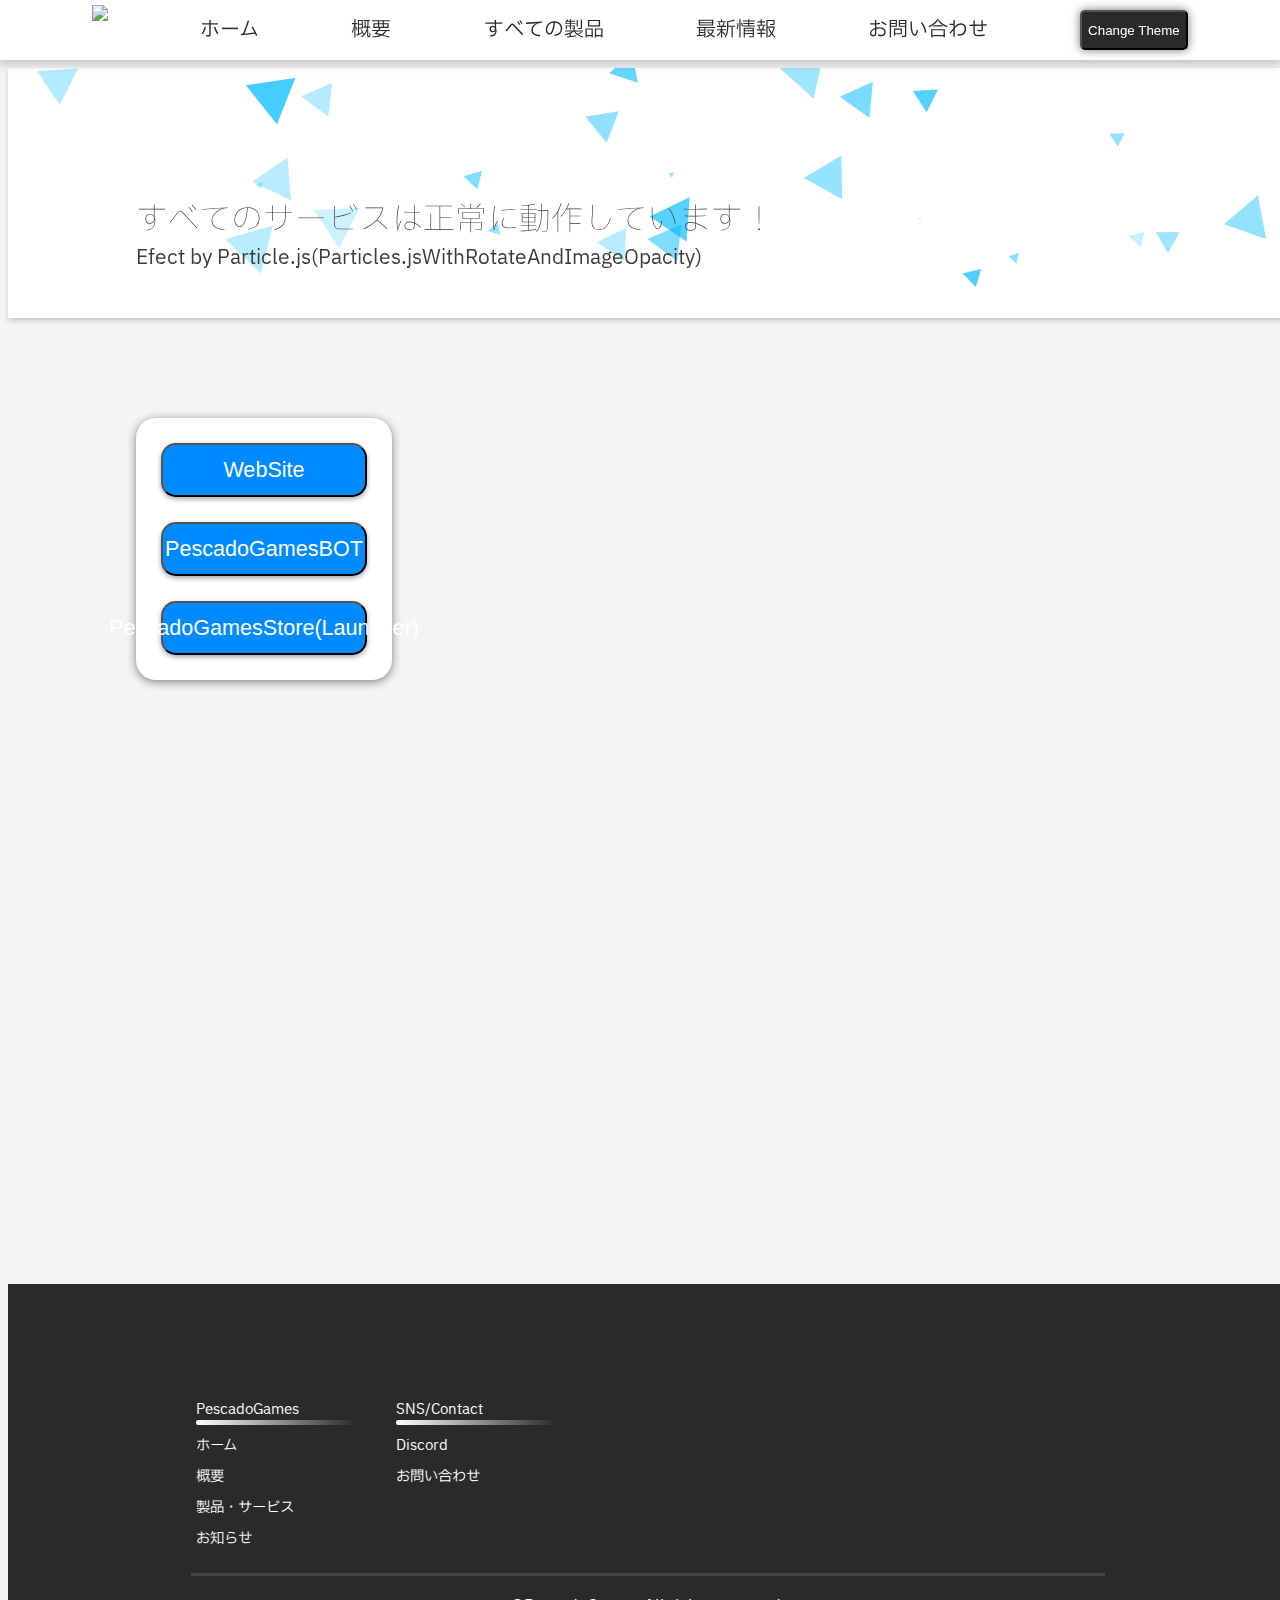
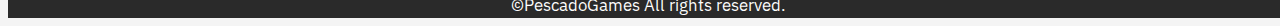
==== commit d9323a3a: "新しいバージョンのステータスページをアップロード" ====
--- a/index.html
+++ b/index.html
@@ -2,245 +2,322 @@
 <html lang="ja">
 
 <head prefix="og: http://ogp.me/ns# fb: http://ogp.me/ns/fb# article: http://ogp.me/ns/article#">
-  <meta charset="utf-8">
-  <meta name="viewport" content="width=device-width, initial-scale=1.0">
-  <title>PescadoGames | Status</title>
-  <meta name="description" content="PescadoGames製品のステータス">
-  <meta name="keywords" content="">
-  <meta property="og:title" content="PescadoGames | Status" />
-  <meta property="og:type" content="website" />
-  <meta property="og:url" content="https://www.pescadogames.com/index.html" />
-  <meta property="og:image" content="../assets/icons/PGBlueLogo-toumei.png" />
-  <meta property="og:image" content="../assets/icons/PGBlueLogo-toumei.png">
-  <meta property="og:locale" content="ja_JP">
-  <link rel="stylesheet" type="text/css" href="../assets/styles/reset.css">
-  <link rel="stylesheet" type="text/css" href="../assets/styles/parts.css">
-  <link rel="stylesheet" href="../assets/styles/footercss.css">
-  <link rel="stylesheet" href="../assets/styles/statuspage.css">
-  <link href="https://fonts.googleapis.com/css?family=Alex+Brush%7CNoto+Serif+JP&display=swap" rel="stylesheet">
-  <link rel="icon" type="image/x-icon" href="https://www.pescadogames.com/favicon.ico">
-  <link rel="icon" type="image/vnd.microsoft.icon" href="https://www.pescadogames.com/favicon.ico">
-  <script async src="https://www.googletagmanager.com/gtag/js?id=G-TMK183GM24"
-    type="e99681242d084a2fbe090e20-text/javascript"></script>
-  <script type="e99681242d084a2fbe090e20-text/javascript">
+    <meta charset="utf-8">
+    <meta name="viewport" content="width=device-width" initial-scale="1.0">
+    <meta name="format-detection" content="telephone=no">
+    <title>PescadoGames | Status</title>
+    <meta property="og:title" content="PescadoGames | Status" />
+    <meta property="og:type" content="website" />
+    <meta property="og:url" content="https://status.pescadogames.com/" />
+    <meta property="og:image" content="https://www.pescadogames.com/assets/icons/PGBlueLogo-toumei.png" />
+    <meta property="og:locale" content="ja_JP">
+    <link
+        href="https://fonts.googleapis.com/css2?family=IBM+Plex+Sans+JP:wght@300&family=Noto+Sans+JP:wght@300&family=Roboto&display=swap"
+        rel="stylesheet">
+    <link rel="icon" type="image/png" href="https://www.pescadogames.com/assets/icons/PGBlueLogo-toumei.png">
+    <link rel="stylesheet" href="https://www.pescadogames.com/assets/styles/reset.css">
+    <link rel="stylesheet" href="assets/styles/header.css">
+    <link rel="stylesheet" href="assets/styles/footercss.css">
+    <link rel="stylesheet" href="assets/styles/statuspage.css">
+    <!-- Google tag (gtag.js) -->
+    <script async src="https://www.googletagmanager.com/gtag/js?id=G-5RKHGWE5VK"></script>
+    <script>
         window.dataLayer = window.dataLayer || [];
-        function gtag(){dataLayer.push(arguments);}
+        function gtag() { dataLayer.push(arguments); }
         gtag('js', new Date());
 
-        gtag('config', 'G-TMK183GM24');
+        gtag('config', 'G-5RKHGWE5VK');
     </script>
+    <script src="assets/js/allpage.js"></script>
 </head>
 
 <body>
-  <!--Header-->
-  <header class="header">
-    <div class="header__inner">
-      <h1 class="header__title header-title">
-        <a href=""><img src="https://www.pescadogames.com/assets/icons/PGBlueLogo-toumei.png"></a>
-      </h1>
-
-      <nav class="header__nav nav" id="js-nav">
-        <ul class="nav__items nav-items">
-          <li class="nav-items__item"><a href="https://www.pescadogames.com/">ホーム</a></li>
-          <li class="nav-items__item"><a href="https://www.pescadogames.com/about.html">概要</a></li>
-          <li class="nav-items__item"><a href="https://www.pescadogames.com/services.html">製品・サービス</a></li>
-          <li class="nav-items__item"><a href="https://www.pescadogames.com/news.html">お知らせ</a></li>
-          <li class="nav-items__item"><a href="https://www.pescadogames.com/contact.html">お問い合わせ</a></li>
-        </ul>
-      </nav>
-
-      <button class="header__hamburger hamburger" id="js-hamburger">
-        <span></span>
-        <span></span>
-        <span></span>
-      </button>
-
+
+    <!--Header-->
+    <header class="header headershow" id="header">
+        <div class="header__inner">
+            <h1 class="header__title header-title sp">
+                <a href="index.html" class="headeratag">
+                    <img src="https://www.pescadogames.com/assets/icons/PGBlueLogo-toumei.png">
+                </a>
+            </h1>
+            <nav class="header__nav nav" id="js-nav">
+                <ul class="nav__items nav-items">
+                    <h1 class="header__title header-title pc">
+                        <a href="index.html" class="headeratag">
+                            <img src="https://www.pescadogames.com/assets/icons/PGBlueLogo-toumei.png">
+                        </a>
+                    </h1>
+                    <li class="nav-items__item"><a href="index">ホーム</a></li>
+                    <li class="nav-items__item"><a href="about">概要</a></li>
+                    <li class="nav-items__item"><a href="services">すべての製品</a></li>
+                    <li class="nav-items__item"><a href="news">最新情報</a></li>
+                    <li class="nav-items__item"><a href="contact">お問い合わせ</a></li>
+                    <li class="nav-items__item">
+                        <button class="darkthemechangebutton" id="darkthemechangebutton">Change Theme</button>
+                    </li>
+                    </li>
+                </ul>
+            </nav>
+
+            <button class="header__hamburger hamburger" id="js-hamburger">
+                <span></span>
+                <span></span>
+                <span></span>
+            </button>
+
+        </div>
+    </header>
+
+    <div class="nowstatus allok">
+        <div id="nowstatusback"></div>
+        <h2 id="statustext">すべてのサービスは正常に動作しています！</h2>
+        <p>Efect by Particle.js(Particles.jsWithRotateAndImageOpacity)</p>
     </div>
-  </header>
-
-  <div id="container">
-    <div class="nowstatus allok">
-      <img src="../assets/image/StatusCheckMark.svg" id="statusmark">
-      <h2 id="statustext">すべてのサービスは正常に動作しています！</h2>
+
+    <div id="container">
+        <div class="servicelist">
+            <button onclick="WebSiteClick()" id="WebSiteButton">WebSite</button>
+            <button onclick="PescadoGamesBOTClick()" id="PescadoGamesBOTButton">PescadoGamesBOT</button>
+            <button onclick="PescadoGamesStoreClick()"
+                id="PescadoGamesLauncherButton">PescadoGamesStore(Launcher)</button>
+        </div>
+
+        <div class="serviceinfo" id="serviceinfo">
+            <div class="serviceinfotitle lefttorightflex">
+                <h1 id="serviceinfotitle">PescadoGamesBOT</h1>
+                <h2 id="servicenowinfo">現在発生してる問題:<a href="" id="problemlink"></a></h2>
+            </div>
+
+            <div class="lefttorightflex">
+                <p id="serviceinfotext1">サーバー</p>
+                <p id="serviceinfostatus1">正常稼働中</p>
+            </div>
+
+            <div class="lefttorightflex">
+                <p id="serviceinfotext2">リポジトリ</p>
+                <p id="serviceinfostatus2">正常稼働中</p>
+            </div>
+
+            <div class="lefttorightflex" id="serviceinfo3">
+                <p id="serviceinfotext3">応答、反応</p>
+                <p id="serviceinfostatus3">正常稼働中</p>
+            </div>
+
+            <div class="lefttorightflex" id="serviceinfo4">
+                <p id="serviceinfotext4">グローバルチャット</p>
+                <p id="serviceinfostatus4">正常稼働中</p>
+            </div>
+        </div>
     </div>
-    <ul class="accordion-area">
-      <li><!--li ~ /li までが一つのアコーディオン-->
-        <section>
-          <h3 class="status statusok websitestatus" id="websitestatus">正常</h3>
-          <h3 class="title">WebSite</h3>
-          <div class="box">
-            <div class="allservicecont">
-              <h3 class="allservicename">GitHubPages(Repository)</h3>
-              <h3 class="allservicestatus githubpagesstatus statusok" id="githubpagesstatus">Active</h3>
-              <a class="problempagebutton"></a>
-            </div>
-            <div class="allservicecont allservicecontbottom">
-              <h3 class="allservicename">表示</h3>
-              <h3 class="allservicestatus displaystatus statusok" id="displaystatus">Active</h3>
-              <a class="problempagebutton"></a>
-            </div>
-            <div class="boxcont">
-              <h2>過去に起きた問題</h2>
-              <ul>
-                <li>
-                  <div class="kakonoproblem"></div>
+    <!--コンテンツ本体終わり-->
+
+    <div id="footer">
+
+        <footer id="copyrightandsns">
+            <div class="socialnetworkbutton">
+                <a href="https://twitter.com/PescadoGames" id="twitterlogobutton" target="_blank"
+                    rel="noopener noreferrer"><img
+                        src="https://support.pescadogames.com/assets/img/twitterlogowhite.png"></a>
+                <a href="https://www.youtube.com/@PescadoGames" id="youtubelogobutton" target="_blank"
+                    rel="noopener noreferrer"><img
+                        src="https://support.pescadogames.com/assets/img/yt_icon_mono_dark.png"></a>
+            </div>
+        </footer>
+
+        <footer id="URL">
+            <ul class="footer-link">
+                <li class="linktitle"><span>PescadoGames</span></li>
+                <li><a href="https://www.pescadogames.com/" target="_blank" rel="noopener noreferrer">ホーム</a></li>
+                <li><a href="https://www.pescadogames.com/about" target="_blank" rel="noopener noreferrer">概要</a></li>
+                <li><a href="https://www.pescadogames.com/services" target="_blank"
+                        rel="noopener noreferrer"><span>製品・サービス</span></a></li>
+                <li><a href="https://www.pescadogames.com/news" target="_blank" rel="noopener noreferrer">お知らせ</a></li>
+            </ul>
+
+            <ul class="footer-link">
+                <li class="linktitle"><span>SNS/Contact</span></li>
+                <li><a href="https://discord.gg/9HC3wWQSTV" target="_blank"
+                        rel="noopener noreferrer"><span>Discord</span></a>
                 </li>
-              </ul>
-            </div>
-          </div>
-        </section>
-      </li>
-
-      <li><!--li ~ /li までが一つのアコーディオン-->
-        <section>
-          <h3 class="status statusok pgbotstatus" id="pgbotstatus">正常</h3>
-          <h3 class="title">PescadoGamesBOT</h3>
-          <div class="box">
-            <div class="allservicecont">
-              <h3 class="allservicename">サーバー</h3>
-              <h3 class="allservicestatus pgbotserverstatus statusok" id="pgbotserverstatus">Active</h3>
-              <a class="problempagebutton"></a>
-            </div>
-            <div class="allservicecont allservicecontbottom">
-              <h3 class="allservicename">リポジトリ</h3>
-              <h3 class="allservicestatus pgbotrepositorystatus statusok" id="pgbotrepositorystatus">Active</h3>
-              <a class="problempagebutton"></a>
-            </div>
-            <div class="allservicecont allservicecontbottom">
-              <h3 class="allservicename">応答、反応</h3>
-              <h3 class="allservicestatus pgbotresponsestatus statusok" id="pgbotresponsestatus">Active</h3>
-              <a class="problempagebutton"></a>
-            </div>
-            <div class="allservicecont allservicecontbottom">
-              <h3 class="allservicename">グローバルチャット</h3>
-              <h3 class="allservicestatus pgbotgbcstatus statusok" id="pgbotgbcstatus">Active</h3>
-              <a class="problempagebutton"></a>
-            </div>
-            <div class="boxcont">
-              <h2>過去に起きた問題</h2>
-              <ul>
-                <li>
-                  <div class="kakonoproblem"></div>
+                <li><a href="https://www.pescadogames.com/contact" target="_blank" rel="noopener noreferrer">お問い合わせ</a>
                 </li>
-              </ul>
-            </div>
-          </div>
-        </section>
-      </li>
-
-      <li><!--li ~ /li までが一つのアコーディオン-->
-        <section>
-          <h3 class="status statusok pescadogameslauncherstatus" id="pescadogameslauncherstatus">正常</h3>
-          <h3 class="title">PescadoGamesLauncher</h3>
-          <div class="box">
-            <div class="allservicecont">
-              <h3 class="allservicename">ダウンロードサーバー</h3>
-              <h3 class="allservicestatus serverstatus statusok" id="serverstatus">Active</h3>
-              <a class="problempagebutton"></a>
-            </div>
-            <div class="allservicecont allservicecontbottom">
-              <h3 class="allservicename">製品ページ等の表示</h3>
-              <h3 class="allservicestatus websiteviewstatus statusok" id="websiteviewstatus">Active</h3>
-              <a class="problempagebutton"></a>
-            </div>
-            <div class="boxcont">
-              <h2>過去に起きた問題</h2>
-              <ul>
-                <li>
-                  <div class="kakonoproblem"></div>
-                </li>
-              </ul>
-            </div>
-          </div>
-        </section>
-      </li>
-    </ul>
-  </div>
-  <!--コンテンツ本体終わり-->
-
-  <div id="footer">
-    <footer id="copyrightandsns">
-      <div class="socialnetworkbutton">
-        <a href="https://twitter.com/PescadoGames" id="twitterlogobutton"><img
-            src="../assets/img/twitterlogowhite.png"></a>
-        <a href="https://www.youtube.com/@PescadoGames" id="youtubelogobutton"><img
-            src="../assets/img/yt_icon_mono_dark.png"></a>
-      </div>
-    </footer>
-    <footer id="URL">
-      <ul class="footer-linksmall">
-        <li class="linktitle"><span>SiteMap</span></li>
-        <li><a href="https://www.pescadogames.com/">ホーム</a></li>
-        <li><a href="https://www.pescadogames.com/about">概要</a></li>
-        <li><a href="https://www.pescadogames.com/services"><span>製品・サービス</span></a></li>
-        <li><a href="https://www.pescadogames.com/news">お知らせ</a></li>
-      </ul>
-      <ul class="footer-link">
-        <li class="linktitle"><span>SNS/Contact</span></li>
-        <li><a href="https://discord.gg/9HC3wWQSTV"><span>Discord</span></a></li>
-        <li><a href="https://www.pescadogames.com/contact">お問い合わせ</a></li>
-      </ul>
-    </footer>
-
-    <footer id="borderfooter">
-      <div class="border"></div>
-    </footer>
-
-    <footer id="copyright">
-      <span>&copy;PescadoGames All rights reserved.</span>
-    </footer>
-  </div>
-
-  <!--▽▽jQuery▽▽-->
-  <script src="https://code.jquery.com/jquery-3.4.1.min.js"
-    integrity="sha256-CSXorXvZcTkaix6Yvo6HppcZGetbYMGWSFlBw8HfCJo=" crossorigin="anonymous"></script>
-  <script src="../assets/js/status.js"></script>
-  <script>
-    const ham = $('#js-hamburger');
-    const nav = $('#js-nav');
-    ham.on('click', function () { //ハンバーガーメニューをクリックしたら
-      ham.toggleClass('active'); // ハンバーガーメニューにactiveクラスを付け外し
-      nav.toggleClass('active'); // ナビゲーションメニューにactiveクラスを付け外し
-
-    });
-  </script>
-  <script>
-    $('#contact').on('click', function () {
-      if ($('.contact').hasClass('contactdeactive')) {
-        $('.contact').removeClass("contactdeactive");
-      } else {
-        $('.contact').addClass("contactdeactive");
-      }
-    });
-  </script>
-  <script>
-    //アコーディオンをクリックした時の動作
-    $('.title').on('click', function () {//タイトル要素をクリックしたら
-      var findElm = $(this).next(".box");//直後のアコーディオンを行うエリアを取得し
-      $(findElm).slideToggle();//アコーディオンの上下動作
-
-      if ($(this).hasClass('close')) {//タイトル要素にクラス名closeがあれば
-        $(this).removeClass('close');//クラス名を除去し
-      } else {//それ以外は
-        $(this).addClass('close');//クラス名closeを付与
-      }
-    });
-
-    //アコーディオンをクリックした時の動作
-    $('.status').on('click', function () {//タイトル要素をクリックしたら
-      var findElm = $(this).next(".title").next(".box");//直後のアコーディオンを行うエリアを取得し
-      $(findElm).slideToggle();//アコーディオンの上下動作
-
-      if ($(this).next(".title").hasClass('close')) {//タイトル要素にクラス名closeがあれば
-        $(this).next(".title").removeClass('close');//クラス名を除去し
-      } else {//それ以外は
-        $(this).next(".title").addClass('close');//クラス名closeを付与
-      }
-    });
-  </script>
-  <!--△△jQuery△△-->
-  <script data-cfasync="false"
-    src="https://www.pescadogames.com/cdn-cgi/scripts/5c5dd728/cloudflare-static/email-decode.min.js"></script>
+            </ul>
+        </footer>
+
+        <footer id="borderfooter">
+            <div class="border"></div>
+        </footer>
+
+        <footer id="copyright">
+            <span>&copy;PescadoGames All rights reserved.</span>
+        </footer>
+    </div>
+
+    <!--▽▽jQuery▽▽-->
+    <script src="https://code.jquery.com/jquery-3.4.1.min.js"
+        integrity="sha256-CSXorXvZcTkaix6Yvo6HppcZGetbYMGWSFlBw8HfCJo=" crossorigin="anonymous"></script>
+    <script src="assets/js/indexjs.js"></script>
+    <script src="assets/js/indexfadeanimation.js"></script>
+    <script src="assets/js/particles.min.js"></script>
+    <script src="assets/js/status.js"></script>
+    <script>
+        const ham = $('#js-hamburger');
+        const nav = $('#js-nav');
+        ham.on('click', function () { //ハンバーガーメニューをクリックしたら
+            ham.toggleClass('active'); // ハンバーガーメニューにactiveクラスを付け外し
+            nav.toggleClass('active'); // ナビゲーションメニューにactiveクラスを付け外し
+
+        });
+    </script>
+    <script>
+        particlesJS("nowstatusback", {
+            "particles": {
+                "number": {
+                    "value": 80,
+                    "density": {
+                        "enable": true,
+                        "value_area": 1000
+                    }
+                },
+                "color": {
+                    "value": "#0bf"
+                },
+                "shape": {
+                    "type": "triangle",
+                    "stroke": {
+                        "width": 0,
+                        "color": "#000000"
+                    },
+                    "polygon": {
+                        "nb_sides": 3
+                    },
+                    "image": {
+                        "src": "img/github.svg",
+                        "width": 100,
+                        "height": 100
+                    }
+                },
+                "opacity": {
+                    "value": 0.5,
+                    "random": true,
+                    "anim": {
+                        "enable": true,
+                        "speed": 1,
+                        "opacity_min": 0.1,
+                        "sync": false
+                    }
+                },
+                "size": {
+                    "value": 25,
+                    "random": true,
+                    "anim": {
+                        "enable": false,
+                        "speed": 40,
+                        "size_min": 0.1,
+                        "sync": false
+                    }
+                },
+                "rotate": {
+                    "value": -45,
+                    "random": true,
+                    "anim": {
+                        "enable": true,
+                        "speed": -10
+                    }
+                },
+                "line_linked": {
+                    "enable": false,
+                    "distance": 150,
+                    "color": "#ffffff",
+                    "opacity": 0.4,
+                    "width": 1
+                },
+                "move": {
+                    "enable": true,
+                    "speed": 1,
+                    "direction": "top-left",
+                    "random": false,
+                    "straight": false,
+                    "out_mode": "out",
+                    "bounce": false,
+                    "attract": {
+                        "enable": false,
+                        "rotateX": 600,
+                        "rotateY": 1200
+                    }
+                }
+            },
+            "interactivity": {
+                "detect_on": "canvas",
+                "events": {
+                    "onhover": {
+                        "enable": false,
+                        "mode": "repulse"
+                    },
+                    "onclick": {
+                        "enable": false,
+                        "mode": "push"
+                    },
+                    "resize": true
+                },
+                "modes": {
+                    "grab": {
+                        "distance": 400,
+                        "line_linked": {
+                            "opacity": 1
+                        }
+                    },
+                    "bubble": {
+                        "distance": 400,
+                        "size": 40,
+                        "duration": 2,
+                        "opacity": 8,
+                        "speed": 3
+                    },
+                    "repulse": {
+                        "distance": 200,
+                        "duration": 0.4
+                    },
+                    "push": {
+                        "particles_nb": 4
+                    },
+                    "remove": {
+                        "particles_nb": 2
+                    }
+                }
+            },
+            "retina_detect": true
+        });
+    </script>
+    <script>
+        //アコーディオンをクリックした時の動作
+        $('.title').on('click', function () {//タイトル要素をクリックしたら
+            var findElm = $(this).next(".box");//直後のアコーディオンを行うエリアを取得し
+            $(findElm).slideToggle();//アコーディオンの上下動作
+
+            if ($(this).hasClass('close')) {//タイトル要素にクラス名closeがあれば
+                $(this).removeClass('close');//クラス名を除去し
+            } else {//それ以外は
+                $(this).addClass('close');//クラス名closeを付与
+            }
+        });
+
+        //アコーディオンをクリックした時の動作
+        $('.status').on('click', function () {//タイトル要素をクリックしたら
+            var findElm = $(this).next(".title").next(".box");//直後のアコーディオンを行うエリアを取得し
+            $(findElm).slideToggle();//アコーディオンの上下動作
+
+            if ($(this).next(".title").hasClass('close')) {//タイトル要素にクラス名closeがあれば
+                $(this).next(".title").removeClass('close');//クラス名を除去し
+            } else {//それ以外は
+                $(this).next(".title").addClass('close');//クラス名closeを付与
+            }
+        });
+    </script>
+    <!--△△jQuery△△-->
+    <script data-cfasync="false"
+        src="https://www.pescadogames.com/cdn-cgi/scripts/5c5dd728/cloudflare-static/email-decode.min.js"></script>
 
 </body>
 
--- a/assets/styles/header.css
+++ b/assets/styles/header.css
@@ -0,0 +1,254 @@
+.header {
+    background: #ffffff;
+    width: 100%;
+    height: 60px;
+    position: fixed;
+    top: -70px;
+    left: 0;
+    right: 0;
+    z-index: 10;
+    box-shadow: 0 2px 10px 1px #00000040;
+    transition: .5s;
+}
+
+.header__inner {
+    display: flex;
+    align-items: center;
+    justify-content: space-between;
+    height: inherit;
+    position: relative
+}
+
+.header__title img {
+    display: block;
+    width: auto;
+    height: 40px
+}
+
+.headeratag {
+    display: flex;
+    align-items: center;
+    justify-content: center;
+    padding-top: 2.5px;
+    font-size: smaller;
+    background: linear-gradient(90deg, #008aff, #00abff, #01d4d7, #01f1a3);
+    background: -webkit-linear-gradient(0deg, #008aff, #00abff, #01d4d7, #01f1a3);
+    background-clip: text;
+    -webkit-background-clip: text;
+    -webkit-text-fill-color: transparent;
+}
+
+@media screen and (max-width: 960px) {
+    .headeratag {
+        font-size: 0;
+    }
+}
+
+.headeratag img {
+    margin-bottom: 2.5px;
+    height: 50px;
+}
+
+.header__nav {
+    position: absolute;
+    right: 0;
+    left: 0;
+    top: 0;
+    width: 100%;
+    height: 100vh;
+    transform: translateX(100%);
+    background-color: #fff;
+    transition: ease .4s
+}
+
+@media screen and (min-width:960px) {
+    .header__nav {
+        position: static;
+        transform: initial;
+        background-color: inherit;
+        height: inherit;
+        display: flex;
+        justify-content: end;
+        width: 100%;
+    }
+}
+
+@media screen and (max-width:960px) {
+    .header__nav {
+        position: absolute;
+        right: 0;
+        left: 0;
+        top: 0;
+        width: 100%;
+        height: 100vh;
+        transform: translateX(100%);
+        background-color: #fff;
+        transition: ease .4s;
+        z-index: -1;
+    }
+}
+
+@media screen and (min-width:960px) {
+    .nav__items {
+        width: 100%;
+        display: flex;
+        align-items: center;
+        height: initial;
+        justify-content: space-evenly
+    }
+}
+
+.nav-items {
+    position: absolute;
+    top: 50%;
+    left: 50%;
+    transform: translate(-50%, -50%);
+    width: 75%;
+    padding: 0
+}
+
+.nav-items__item a {
+    color: #2a2a2a;
+    width: 100%;
+    display: block;
+    text-align: center;
+    font-size: 20px;
+    margin-bottom: 24px;
+    text-decoration: none
+}
+
+.darkthemechangebutton {
+    margin-bottom: 24px;
+}
+
+@media screen and (min-width:960px) {
+    .nav-items {
+        position: inherit;
+        top: 0;
+        left: 0;
+        transform: translate(0, 0);
+        width: 100%;
+    }
+
+    .nav-items__item a {
+        color: #2a2a2a
+    }
+}
+
+.nav-items__item:last-child a {
+    margin-bottom: 0
+}
+
+@media screen and (min-width:960px) {
+    .nav-items__item a {
+        margin-bottom: 0
+    }
+
+    .darkthemechangebutton {
+        margin-bottom: 0
+    }
+}
+
+.pc {
+    display: block;
+}
+
+.sp {
+    display: none;
+}
+
+@media screen and (max-width:960px) {
+    .pc {
+        display: none;
+    }
+
+    .sp {
+        display: block;
+    }
+}
+
+.header__title.sp {
+    padding-left: 5px
+}
+
+.header__hamburger {
+    width: 48px;
+    height: 50px;
+    padding-right: 10px;
+}
+
+.hamburger {
+    background-color: transparent;
+    border-color: transparent;
+    z-index: 9999
+}
+
+@media screen and (min-width:960px) {
+    .hamburger {
+        display: none
+    }
+}
+
+.hamburger span {
+    width: 100%;
+    height: 1px;
+    background-color: #2a2a2a;
+    position: relative;
+    transition: ease .4s;
+    display: block
+}
+
+.hamburger span:nth-child(1) {
+    top: 0
+}
+
+.hamburger span:nth-child(2) {
+    margin: 8px 0
+}
+
+.hamburger span:nth-child(3) {
+    top: 0
+}
+
+.header__nav.active {
+    transform: translateX(0)
+}
+
+.hamburger.active span:nth-child(1) {
+    top: 8px;
+    transform: rotate(45deg)
+}
+
+.hamburger.active span:nth-child(2) {
+    opacity: 0
+}
+
+.hamburger.active span:nth-child(3) {
+    top: -10px;
+    transform: rotate(-45deg)
+}
+
+.headershow {
+    top: 0;
+}
+
+body.darktheme .header {
+    background: #191919;
+}
+
+body.darktheme .header__nav {
+    background-color: #191919;
+}
+
+body.darktheme .nav-items__item a {
+    color: #fff;
+}
+
+body.darktheme .hamburger {
+    background-color: transparent;
+    border-color: transparent;
+}
+
+body.darktheme .hamburger span {
+    background-color: #fff;
+}--- a/assets/styles/footercss.css
+++ b/assets/styles/footercss.css
@@ -1,5 +1,3 @@
-/* footer */
-
 #footer {
     bottom: 0;
     position: relative;
@@ -9,12 +7,12 @@
     flex-direction: column;
     background: #2a2a2a;
     padding: 0 10%;
-    margin-top: 10%;
-}
-
-@media screen and (max-width:960px) {
+    margin-top: 20%;
+}
+
+@media screen and (max-width: 960px) {
     #footer {
-        padding: 0 0;
+        padding: 0
     }
 }
 
@@ -22,43 +20,43 @@
     width: 70%;
     padding: 40px;
     color: #fff;
-    display: flex;
+    display: flex
 }
 
 #footer .footer-link {
-    font-size: 0.9rem;
+    font-size: .9rem;
     padding: 0 0 0 30px;
     display: flex;
     flex-direction: column;
-    width: 200px;
+    width: 200px
 }
 
 #footer .footer-linksmall {
-    font-size: 0.9rem;
+    font-size: .9rem;
     padding: 0 0 0 30px;
     display: flex;
     flex-direction: column;
-    width: 170px;
+    width: 170px
 }
 
 #footer .footer-link a {
     color: #fff;
     text-align: left;
-    text-decoration-line: none;
+    text-decoration-line: none
 }
 
 .linktitle:after {
-    background-color: #ffffff;
+    background-color: #fff;
     background: linear-gradient(90deg, #fff, #ffffff00);
     border-radius: 5px;
     content: "";
     display: block;
-    height: 5px;
+    height: 5px
 }
 
 #footer .footer-link li:last-child a::after {
     content: '';
-    padding: 0;
+    padding: 0
 }
 
 #borderfooter {
@@ -68,18 +66,18 @@
     justify-content: center;
     align-items: center;
     height: 0;
-    padding: 20px 55px;
+    padding: 20px 55px
 }
 
 .border {
     background-color: #ffffff21;
     height: 2.5px;
-    width: 100%;
+    width: 100%
 }
 
 #footer .footer-l {
     width: 30%;
-    color: #FFF;
+    color: #fff
 }
 
 #footer .footer-l .footer-contact {
@@ -87,20 +85,27 @@
     justify-content: center;
     align-items: center;
     text-align: center;
-    height: 40vh;
+    height: 40vh
 }
 
 #footer .footer-l .footer-contact-area h2 {
     font-size: 1.2rem;
-    margin: 0 0 20px 0;
-    letter-spacing: 0.1em;
+    margin: 0 0 20px;
+    letter-spacing: .1em
 }
 
 #footer .footer-l .footer-contact-area a {
-    color: #FFF;
+    color: #fff;
     font-size: 1.3rem;
-    padding: 0 0 20px 0;
-    display: inline-block;
+    padding: 0 0 20px;
+    display: inline-block
+}
+
+#footer #copyright {
+    color: #fff;
+    display: flex;
+    justify-content: center;
+    align-items: center
 }
 
 #footer #copyrightandsns {
@@ -108,34 +113,7 @@
     display: flex;
     justify-content: flex-start;
     align-items: center;
-    padding: 20px;
-}
-
-#footer #copyright {
-    /* background:#fff94b; */
-    color: #fff;
-    text-align: center;
-    display: flex;
-    justify-content: center;
-    align-items: center;
-    height: 0px;
-    padding: 20px;
-}
-
-#footer #copyright small a {
-    /* background:#fff94b; */
-    color: #fff;
-}
-
-#footer #URL {
-    /* background:#fff94b; */
-    color: #fff;
-    text-align: center;
-    display: flex;
-    justify-content: center;
-    align-items: center;
-    height: 20px;
-    padding: 20px;
+    padding: 20px
 }
 
 .socialnetworkbutton {
@@ -143,24 +121,23 @@
     height: 30px;
     display: flex;
     justify-content: flex-start;
-    align-items: center;
-    /* padding: 0 0 0 15px; */
+    align-items: center
 }
 
 #youtubelogobutton {
     width: 50px;
-    transform: scale(0.05);
-    margin-left: 20px;
+    transform: scale(.05);
+    margin-left: 20px
 }
 
 #twitterlogobutton {
     width: 50px;
-    transform: scale(0.035);
-    margin-left: 20px;
+    transform: scale(.035);
+    margin-left: 20px
 }
 
 #footer #copyrightandsns small a {
-    color: #fff;
+    color: #fff
 }
 
 #footer #URL {
@@ -170,88 +147,87 @@
     justify-content: flex-start;
     align-items: flex-start;
     height: 200px;
-    padding: 20px;
+    padding: 20px
 }
 
 #footer #URL li {
     margin-left: 10px;
     margin-top: 10px;
-    color: #ffffff;
+    color: #fff;
     text-align: left;
-    text-decoration: none;
-}
-
-@media screen and (max-width:1045px) {
+    text-decoration: none
+}
+
+@media screen and (max-width: 1045px) {
 
     #footer .footer-r,
     #footer .footer-l {
-        width: 100%;
+        width: 100%
     }
 
     #footer .footer-l .footer-contact,
     #footer #copyrightandsns {
-        height: 80px;
+        height: 80px
     }
 
     #footer .footer-r .map-area h2 {
-        width: 5%;
+        width: 5%
     }
 
     #footer .footer-link {
-        text-align: center;
-    }
-}
-
-@media screen and (max-width:768px) {
+        text-align: center
+    }
+}
+
+@media screen and (max-width: 768px) {
     #footer .footer-r {
-        padding: 80px 30px;
+        padding: 80px 30px
     }
 
     #footer .footer-r .map-area {
-        margin: 0;
+        margin: 0
     }
 
     #footer .footer-link {
         display: flex;
         flex-flow: column;
         justify-content: space-between;
-        padding: 0 0 0 30px;
+        padding: 0 0 0 30px
     }
 
     #footer .footer-linksmall {
         display: flex;
         flex-flow: column;
         justify-content: space-between;
-        padding: 0 0 0 30px;
+        padding: 0 0 0 30px
     }
 
     #footer .footer-l .footer-contact {
-        display: none;
+        display: none
     }
 
     #footer .footer-r .map-area h2 {
         width: 100%;
         height: inherit;
-        margin: 0 0 50px 0;
+        margin: 0 0 50px;
         -ms-writing-mode: lr-tb;
         -webkit-writing-mode: horizontal-tb;
-        writing-mode: horizontal-tb;
+        writing-mode: horizontal-tb
     }
 
     #footer .footer-r .map-address {
-        width: 48%;
+        width: 48%
     }
 
     #footer #page-top {
         width: 60px;
-        height: 60px;
-    }
-}
-
-@media screen and (max-width:950px) {
-
+        height: 60px
+    }
+}
+
+@media screen and (max-width: 950px) {
     #footer #URL {
         display: block;
-        height: 315px;
+        height: 100%
     }
 }--- a/assets/styles/statuspage.css
+++ b/assets/styles/statuspage.css
@@ -1,15 +1,41 @@
-/* 各種要素の設定始まり */
-@import url('https://fonts.googleapis.com/css2?family=M+PLUS+1p:wght@300&family=Noto+Sans+JP:wght@400&display=swap');
+@charset "utf-8";
 
 * {
-    box-sizing: border-box
+    box-sizing: border-box;
 }
 
 body {
-    margin: 0;
-    background-color: #141414;
+    background-color: #f4f4f4;
+    font-family: 'IBM Plex Sans JP';
+    color: #3a3a3a;
+    width: 100%;
     padding-top: 60px;
-    color: #fff;
+}
+
+.noscroll {
+    overflow: hidden;
+}
+
+::-webkit-scrollbar {
+    width: 0px;
+    height: 5px;
+}
+
+::-webkit-scrollbar-track {
+    background-color: #cccccc;
+}
+
+::-webkit-scrollbar-thumb {
+    background-color: #9d9d9d;
+    border-radius: 5px;
+}
+
+::-webkit-scrollbar-thumb:hover {
+    background-color: #b7b7b7;
+}
+
+::-webkit-scrollbar-thumb:active {
+    background-color: #525252;
 }
 
 li {
@@ -17,476 +43,659 @@
 }
 
 a {
-    color: #fff;
+    color: #2a2a2a;
     text-decoration: none;
 }
 
 a:hover {
-    color: #fff;
     text-decoration: underline;
 }
 
 a:visited {
-    color: rgb(255, 255, 255)
-}
-
-h3 {
-    font-family: 'Noto Sans JP';
-}
-
-@media screen and (max-width:960px) {
-    h3 {
-        font-size: 100%;
-    }
-}
-
-/* 各種要素の設定終わり */
-
-/* ヘッダー始まり */
-.header {
-    background: #2a2a2a;
-    width: 100%;
-    height: 60px;
+    color: #2a2a2a;
+}
+
+.loading {
     position: fixed;
+    height: 100%;
+    width: 100%;
+    display: flex;
+    align-items: center;
+    justify-content: center;
+    flex-direction: column;
+    background: #141414;
     top: 0;
     left: 0;
+    z-index: 100;
+}
+
+.loader {
+    position: relative;
+    width: 130px;
+    height: 100px;
+    background-repeat: no-repeat;
+    background-image: linear-gradient(#0277bd, #0277bd),
+        linear-gradient(#29b6f6, #4fc3f7), linear-gradient(#29b6f6, #4fc3f7);
+    background-size: 80px 70px, 30px 50px, 30px 30px;
+    background-position: 0 0, 80px 20px, 100px 40px;
+}
+
+.loader:after {
+    content: "";
+    position: absolute;
+    bottom: 10px;
+    left: 12px;
+    width: 10px;
+    height: 10px;
+    background: #fff;
+    border-radius: 50%;
+    box-sizing: content-box;
+    border: 10px solid #000;
+    box-shadow: 78px 0 0 -10px #fff, 78px 0 #000;
+    animation: wheelSk 0.75s ease-in infinite alternate;
+}
+
+.loader:before {
+    content: "";
+    position: absolute;
+    right: 100%;
+    top: 0px;
+    height: 70px;
+    width: 70px;
+    background-image: linear-gradient(#fff 45px, transparent 0),
+        linear-gradient(#fff 45px, transparent 0),
+        linear-gradient(#fff 45px, transparent 0);
+    background-repeat: no-repeat;
+    background-size: 30px 4px;
+    background-position: 0px 11px, 8px 35px, 0px 60px;
+    animation: lineDropping 0.75s linear infinite;
+}
+
+@keyframes wheelSk {
+
+    0%,
+    50%,
+    100% {
+        transform: translatey(0)
+    }
+
+    30%,
+    90% {
+        transform: translatey(-3px)
+    }
+}
+
+@keyframes lineDropping {
+    0% {
+        background-position: 100px 11px, 115px 35px, 105px 60px;
+        opacity: 1;
+    }
+
+    50% {
+        background-position: 0px 11px, 20px 35px, 5px 60px
+    }
+
+    60% {
+        background-position: -30px 11px, 0px 35px, -10px 60px
+    }
+
+    75%,
+    100% {
+        background-position: -30px 11px, -30px 35px, -30px 60px;
+        opacity: 0;
+    }
+}
+
+.loadinghiding {
+    opacity: 0;
+    transition: .5s;
+}
+
+.loadinghide {
+    display: none;
+}
+
+.analyticsinfo {
+    position: fixed;
+    bottom: 0;
+    width: max-content;
+    left: 50%;
+    transform: translate(-50%, 10px);
+    background-color: #ffffff;
+    box-shadow: 0 0 10px #0000007a;
+    border-radius: 10px;
+    padding: 10px 20px;
+    opacity: 0;
+    transition: .5s;
+    z-index: -1;
+}
+
+.analyticsinfo.show {
+    transform: translate(-50%, 0px);
+    opacity: 1;
+    z-index: 10;
+}
+
+.yokoflex {
+    display: flex;
+    flex-direction: row;
+    align-items: center;
+}
+
+.tateflex {
+    display: flex;
+    flex-direction: column;
+}
+
+.analyticsinfo a {
+    color: #00abff;
+}
+
+.analyticsinfo button {
+    background: #008aff;
+    height: 40px;
+    width: 200px;
+    color: #ffffff;
+    box-shadow: 0px 2px 5px #0000007a;
+    border-radius: 5px;
+    transition: .25s;
+    cursor: pointer;
+    margin-left: 10px;
+}
+
+.analyticsinfo button:hover {
+    background-color: #21adff;
+    box-shadow: 0 5px 5px #0000007a;
+}
+
+.analyticsinfo button:active {
+    background: #0062b4;
+    box-shadow: 0 0 0 #0000007a;
+}
+
+.analyticsinfo button:disabled {
+    background: #0062b4;
+    box-shadow: 0 0 0 #0000007a;
+    cursor: default;
+}
+
+.nowstatus {
+    position: relative;
+    width: 100%;
+    height: 250px;
+    background-color: #fff;
+    box-shadow: 0 3px 5px #0000002a;
+}
+
+.nowstatus h2 {
+    position: absolute;
+    font-size: xx-large;
+    top: 50%;
+    left: 10%;
+    transform: translateY(-50%);
+    font-weight: lighter;
+    z-index: 1;
+}
+
+.nowstatus p {
+    position: absolute;
+    left: 10%;
+    bottom: 10%;
+    font-size: 125%;
+    z-index: 1;
+}
+
+#nowstatusback {
+    position: absolute;
+    width: 100%;
+    height: 100%;
     right: 0;
-    z-index: 10;
-    border-radius: 0 0 10px 10px;
-    box-shadow: 0 2px 10px 1px #000000;
-}
-
-.header__inner {
+    top: 0;
+    background-color: #fff;
+    z-index: 0;
+}
+
+#container {
+    width: 80%;
+    margin: 0 10%;
+    display: flex;
+    align-items: flex-start;
+    justify-content: space-between;
+}
+
+.servicelist {
+    background: #fff;
+    display: flex;
+    flex-direction: column;
+    align-items: flex-start;
+    width: 25%;
+    margin-top: 100px;
+    padding: 25px;
+    border-radius: 20px;
+    box-shadow: 0 2px 10px #0000007a
+}
+
+.servicelist button {
+    background-color: #008aff;
+    height: 40px;
+    width: 100%;
+    color: #fff;
+    font-size: 135%;
+    box-shadow: 0px 2px 5px #0000005e;
+    border-radius: 15px;
+    transition: .25s;
+    display: flex;
+    align-items: center;
+    justify-content: center;
+    margin-bottom: 25px;
+    padding: 25px;
+    cursor: pointer;
+}
+
+.servicelist button:nth-last-child(1) {
+    margin: 0;
+}
+
+.servicelist button:hover {
+    background-color: #21adff;
+}
+
+.servicelist button:active {
+    background-color: #0062b4;
+    box-shadow: 0 0 0 #0000005e;
+}
+
+.servicelist button:disabled {
+    background-color: #747474;
+    box-shadow: 0 0 0 #0000005e;
+    cursor: default;
+}
+
+.servicelist button.ok {
+    background-color: #00ff72;
+    color: #2a2a2a;
+}
+
+.servicelist button.ok:hover {
+    background-color: #68ffab;
+}
+
+.servicelist button.ok:active {
+    background-color: #00b469;
+}
+
+.servicelist button.update {
+    background-color: #ffd400;
+    color: #2a2a2a;
+}
+
+.servicelist button.update:hover {
+    background-color: #ffe14f;
+}
+
+.servicelist button.update:active {
+    background-color: #b69800;
+}
+
+.servicelist button.maintenance {
+    background-color: #ffd400;
+    color: #2a2a2a;
+}
+
+.servicelist button.maintenance:hover {
+    background-color: #ffe14f;
+}
+
+.servicelist button.maintenance:active {
+    background-color: #b69800;
+}
+
+.servicelist button.problem {
+    background-color: #ff5200;
+    color: #2a2a2a;
+}
+
+.servicelist button.problem:hover {
+    background-color: #ff8349;
+}
+
+.servicelist button.problem:active {
+    background-color: #b73b00;
+}
+
+.serviceinfo {
+    background: #fff;
+    display: flex;
+    flex-direction: column;
+    align-items: flex-start;
+    width: 70%;
+    margin-top: 100px;
+    padding: 25px;
+    border-radius: 20px;
+    opacity: 0;
+    transform: translateY(10px);
+    transition: .25s;
+    box-shadow: 0 2px 10px #0000007a
+}
+
+.serviceinfotitle {
+    width: 100%;
+}
+
+.serviceinfotitle h1 {
+    font-size: xxx-large;
+}
+
+.serviceinfotitle.lefttorightflex {
+    border-bottom: 0px solid #00000045;
+    margin-bottom: 0px;
+}
+
+.lefttorightflex {
+    width: 100%;
     display: flex;
     align-items: center;
     justify-content: space-between;
-    height: inherit;
-    position: relative
-}
-
-.header__title {
-    padding: 0 0 0 10px
-}
-
-.header__title img {
-    display: block;
-    width: 40px;
-    height: 40px
-}
-
-.header__title_tell {
-    width: 80px;
-    height: 70px;
-    background: linear-gradient(45deg, #06f, #d3d3d3)
-}
-
-.header__title_tell img {
-    display: block;
-    width: 50px;
-    height: 50px;
-    margin: 0 auto
-}
-
-.header__title_tell span {
-    display: block;
-    text-align: center
-}
-
-.header__nav {
-    position: absolute;
-    right: 0;
-    left: 0;
-    top: 0;
-    width: 100%;
+    margin-bottom: 20px;
+    border-bottom: 2px solid #00000045;
+}
+
+.serviceinfo p {
+    font-size: x-large;
+}
+
+.wrapper {
+    width: 80%;
+    height: 50%;
+    margin-top: 5%;
+    margin-right: auto;
+    margin-left: auto;
+    background: #fff;
+    border-radius: 25px;
+    box-shadow: 0 2px 10px #0000007a;
+    transition: .25s;
+}
+
+.wrapper .content {
+    display: flex;
+    align-items: center;
+    justify-content: space-between;
+    padding: 5%;
+}
+
+.wrapper .content .content-item img {
+    aspect-ratio: 16/9;
+    object-fit: contain;
+    width: 400px;
+    border-radius: 20px;
+    background: #fff;
+    box-shadow: 0 2px 10px #0000007a;
+    transition: .25s;
+}
+
+.wrapper .text h2 {
+    font-size: xxx-large;
+    font-family: 'Noto Sans JP';
+}
+
+.wrapper .text p {
+    font-size: x-large;
+    font-family: 'Noto Sans JP';
+}
+
+.topimage {
     height: 100vh;
-    transform: translateX(100%);
-    background-color: #fff;
-    transition: ease .4s
-}
-
-@media screen and (min-width:960px) {
-    .header__nav {
-        position: static;
-        transform: initial;
-        background-color: inherit;
-        height: inherit;
+    width: 100%;
+    background: linear-gradient(90deg, #fff 50%, #ffffff78), #fff url(https://www.pescadogames.com/assets/icons/PGBOT.png);
+    padding: 10%;
+    display: flex;
+    justify-content: space-around;
+    align-items: flex-start;
+    flex-direction: column;
+    position: relative;
+}
+
+@media screen and (max-width: 1366px) {
+    .topimage {
+        background-repeat: no-repeat;
+        background-position-x: 200%;
+    }
+}
+
+@media screen and (max-width: 960px) {
+    .topimage {
+        background-repeat: no-repeat;
+        background-position-x: 50%;
+    }
+}
+
+.introductionbutton {
+    background-color: #008aff;
+    height: 40px;
+    width: 100%;
+    color: #fff;
+    font-size: 135%;
+    box-shadow: 0px 2px 5px #0000005e;
+    border-radius: 10px;
+    transition: .25s;
+    display: flex;
+    align-items: center;
+    justify-content: center;
+    margin-top: 10px;
+    padding: 25px;
+    cursor: pointer;
+}
+
+.introductionbutton:visited {
+    color: #fff;
+}
+
+.introductionbutton:hover {
+    background-color: #21adff;
+}
+
+.introductionbutton:active {
+    background-color: #0062b4;
+    box-shadow: 0 0 0 #0000005e;
+}
+
+.introductionbutton:disabled {
+    background-color: #747474;
+    box-shadow: 0 0 0 #0000005e;
+    cursor: default;
+}
+
+.show {
+    opacity: 1;
+    transform: translateY(0);
+}
+
+@media screen and (max-width:960px) {
+    .analyticsinfo {
+        width: 100%;
+        border-radius: 0px;
+    }
+
+    .yokoflex {
         display: flex;
-        justify-content: end
-    }
-}
-
-@media screen and (max-width:960px) {
-    .header__nav {
-        position: absolute;
-        right: 0;
-        left: 0;
-        top: 0;
+        flex-direction: column;
+        align-items: center;
+    }
+
+    .tateflex {
+        display: flex;
+        flex-direction: column;
+    }
+
+    .analyticsinfo a {
+        color: #00abff;
+    }
+
+    .analyticsinfo button {
         width: 100%;
-        height: 95vh;
-        margin-top: 50px;
-        transform: translateX(100%);
-        background-color: #2a2a2a;
-        transition: ease .4s
-    }
-}
-
-@media screen and (min-width:960px) {
-    .nav__items {
+    }
+
+    .wrapper {
         width: 100%;
+        height: 50%;
+        margin: 100px 0;
+        margin-right: auto;
+        margin-left: auto;
+        background: #fff;
+        border-radius: 25px;
+        box-shadow: 0 2px 10px #0000007a;
+        transition: .25s;
+    }
+
+    .wrapper .content {
         display: flex;
         align-items: center;
-        height: initial;
-        justify-content: space-evenly;
-    }
-}
-
-.nav-items {
-    position: absolute;
-    top: 50%;
-    left: 50%;
-    transform: translate(-50%, -50%);
-    padding: 0
-}
-
-.nav-items__item a {
+        justify-content: space-between;
+        flex-direction: column-reverse;
+        text-align: center;
+        padding: 5%;
+    }
+
+    .wrapper .content .content-item img {
+        aspect-ratio: 16/9;
+        object-fit: contain;
+        width: 100%;
+        border-radius: 20px;
+        background: #fff;
+        box-shadow: 0 2px 10px #0000007a;
+        transition: .25s;
+    }
+
+    .wrapper .text h2 {
+        font-size: xx-large;
+        word-break: break-word;
+        font-family: 'Noto Sans JP';
+    }
+
+    .wrapper .text p {
+        font-size: large;
+        margin-top: 10px;
+        margin-bottom: 20px;
+        font-family: 'Noto Sans JP';
+    }
+}
+
+.darkthemechangebutton {
+    background: #2a2a2a;
+    height: 40px;
+    width: 150px;
     color: #fff;
-    width: 100%;
-    display: block;
-    text-align: center;
-    font-size: 20px;
-    margin-bottom: 24px;
-    text-decoration: none
-}
-
-@media screen and (min-width:960px) {
-    .nav-items {
-        position: inherit;
-        top: 0;
-        left: 0;
-        transform: translate(0, 0)
-    }
-
-    .nav-items__item a {
-        color: #fff
-    }
-}
-
-.nav-items__item:last-child a {
-    margin-bottom: 0
-}
-
-@media screen and (min-width:960px) {
-    .nav-items__item a {
-        margin-bottom: 0
-    }
-}
-
-.header__hamburger {
-    width: 48px;
-    height: 100%;
-    padding-right: 10px
-}
-
-.hamburger {
-    background-color: transparent;
-    border-color: transparent;
-    z-index: 9999
-}
-
-@media screen and (min-width:960px) {
-    .hamburger {
-        display: none
-    }
-}
-
-.hamburger span {
-    width: 100%;
-    height: 1px;
-    background-color: #fff;
-    position: relative;
-    transition: ease .4s;
-    display: block
-}
-
-.hamburger span:nth-child(1) {
-    top: 0
-}
-
-.hamburger span:nth-child(2) {
-    margin: 8px 0
-}
-
-.hamburger span:nth-child(3) {
-    top: 0
-}
-
-.header__nav.active {
-    transform: translateX(0)
-}
-
-.hamburger.active span:nth-child(1) {
-    top: 5px;
-    transform: rotate(45deg)
-}
-
-.hamburger.active span:nth-child(2) {
-    opacity: 0
-}
-
-.hamburger.active span:nth-child(3) {
-    top: -13px;
-    transform: rotate(-45deg)
-}
-
-/* ヘッダー終わり */
-
-/* コンテイナー始まり */
-
-#container {
-    position: relative;
-    top: 0;
-    width: 100%;
-    height: 100%;
-    z-index: 1;
-    padding: 50px 0;
-    text-align: center;
-}
-
-@media screen and (min-width:650px) {
-    #container {
-        padding: 100px 0;
-    }
-}
-
-/* コンテイナー終わり */
-
-/* 現在のすべてのサービスの状況始まり */
-
-.nowstatus {
+    box-shadow: 0px 0px 10px 0px #0000008c;
     border-radius: 5px;
-    width: 96%;
-    max-width: 900px;
-    margin: 0 auto;
-    height: 50px;
-    display: flex;
+    transition: .25s;
+    display: flex;
+    flex-direction: column;
+    justify-content: center;
     align-items: center;
-}
-
-.nowstatus img {
-    width: 4%;
-}
-
-.nowstatus h2 {
-    color: white;
-    margin-left: 20%;
-    font-family: 'M PLUS 1p';
-}
-
-@media screen and (max-width: 960px) {
-    .nowstatus h2 {
-        font-size: 100%;
-        margin-left: 5%;
-    }
-}
-
-@media screen and (max-width: 375px) {
-    .nowstatus h2 {
-        font-size: 95%;
-    }
-}
-
-.allok {
-    background-color: rgb(0 197 93);
-    padding: 5px;
-}
-
-.allproblem {
-    background-color: rgb(197, 0, 0);
-    padding: 5px;
-}
-
-.allupdate {
-    background-color: rgb(221 163 0);
-    padding: 5px;
-}
-
-.pescadogamesend {
-    background-color: rgb(49, 49, 49);
-    padding: 5px;
-}
-
-/* 現在のすべてのサービスの状況終わり */
-
-/* アコーディオン始まり */
-
-/*アコーディオン全体*/
-.accordion-area {
-    list-style: none;
-    width: 96%;
-    max-width: 900px;
-    margin: 0 auto;
-}
-
-.accordion-area li {
-    margin: 10px 0;
-}
-
-.accordion-area section {
-    border: 1px solid #ccc;
-    position: relative;
-}
-
-/*アコーディオンタイトル*/
-.title {
-    position: relative;
-    /*+マークの位置基準とするためrelative指定*/
     cursor: pointer;
-    font-size: 1rem;
-    font-family: 'Noto Sans JP';
-    font-weight: normal;
-    padding: 3% 3% 3% 50px;
-    transition: all .5s ease;
-    text-align: left;
-    width: 60%;
-}
-
-.status {
-    position: absolute;
+}
+
+.darkthemechangebutton:hover {
+    background: #4a4a4a;
+}
+
+.darkthemechangebutton:active {
+    background: #191919;
+    box-shadow: 0px 0px 0 0 #0000008c;
+}
+
+body.darktheme .darkthemechangebutton {
+    background: #dcdcdc;
+    height: 40px;
+    width: 150px;
+    color: #000000;
+    box-shadow: 0px 0px 10px 0px #0000008c;
+    border-radius: 5px;
+    transition: .25s;
+    display: flex;
+    flex-direction: column;
+    justify-content: center;
+    align-items: center;
     cursor: pointer;
-    font-size: 1rem;
-    font-family: 'Noto Sans JP';
-    font-weight: normal;
-    padding: 3% 3% 3% 0;
-    transition: all .5s ease;
-    text-align: right;
-    right: 0;
-    width: 40%;
-}
-
-.status h3 {
-    font-size: 1rem;
-    font-weight: normal;
-}
-
-.statusok {
-    color: rgb(0 197 93);
-}
-
-.statusproblem {
-    color: rgb(197, 0, 0);
-}
-
-.statusupdate {
-    color: rgb(221 163 0);
-}
-
-.statusstop {
-    color: rgb(49, 49, 49);
-}
-
-/*アイコンの＋と×*/
-.title::before,
-.title::after {
-    position: absolute;
-    content: '';
-    width: 15px;
-    height: 2px;
-    background-color: #333;
-
-}
-
-.title::before {
-    top: 48%;
-    left: 15px;
-    transform: rotate(0deg);
-
-}
-
-.title::after {
-    top: 48%;
-    left: 15px;
-    transform: rotate(90deg);
-
-}
-
-/*　closeというクラスがついたら形状変化　*/
-.title.close::before {
-    transform: rotate(45deg);
-}
-
-.title.close::after {
-    transform: rotate(-45deg);
-}
-
-/*アコーディオンで現れるエリア*/
-.box {
-    display: none;
-    /*はじめは非表示*/
-    margin: 0 3% 3% 3%;
-    padding: 3%;
-}
-
-.allservicecont {
-    position: relative;
-    border: 1px solid #ccc;
-    border-bottom: 0px;
-    height: 34px;
-    display: flex;
-    align-items: center;
-}
-
-.allservicecontbottom {
-    border: 1px solid #ccc;
-}
-
-.allservicename {
-    position: absolute;
-    width: 60%;
-    font-size: 1rem;
-    font-weight: normal;
-    text-align: left;
-    padding: 5px 0 5px 5px;
-}
-
-.allservicestatus {
-    position: absolute;
-    width: 40%;
-    font-size: 1rem;
-    font-weight: normal;
-    text-align: right;
-    right: 0;
-    padding: 5px 5px 5px 0;
-}
-
-.allservicestatusproblem {
-    right: 30px;
-}
-
-.problempagebutton {
-    position: absolute;
-    background-image: url("https://linux.pescadogames.com/assets/image/StatusInfomationMark.svg");
-    border-radius: 20px;
-    height: 25px;
-    width: 25px;
-    right: 0;
-    padding-top: 1.5px;
-    margin: 4px 5px 4px 0;
-    cursor: pointer;
-    display: none;
-}
-
-.problempagebuttonshow {
-    display: block;
-}
-
-.boxcont {
-    position: relative;
-}
-
-.boxcont h2 {
-    position: absolute;
-    left: 0;
-    top: 0;
-}
-
-/* アコーディオン終わり */+}
+
+@media screen and (max-width: 1366px) {
+    .darkthemechangebutton {
+        width: 100%;
+    }
+
+    body.darktheme .darkthemechangebutton {
+        width: 100%;
+    }
+}
+
+body.darktheme .darkthemechangebutton:hover {
+    background: #ffffff;
+    text-decoration: underline;
+}
+
+body.darktheme .darkthemechangebutton:active {
+    background: #bbbbbb;
+    box-shadow: 0px 0px 0 0 #0000008c;
+}
+
+body.darktheme {
+    background-color: #141414;
+    color: #fff;
+}
+
+body.darktheme::-webkit-scrollbar-track {
+    background-color: #141414;
+}
+
+body.darktheme::-webkit-scrollbar-thumb {
+    background-color: #9d9d9d;
+    border-radius: 5px;
+}
+
+body.darktheme::-webkit-scrollbar-thumb:hover {
+    background-color: #b7b7b7;
+}
+
+body.darktheme::-webkit-scrollbar-thumb:active {
+    background-color: #525252;
+}
+
+body.darktheme .loading {
+    background-color: #141414;
+}
+
+body.darktheme .analyticsinfo {
+    background-color: #1a1a1a;
+    box-shadow: 0 0 10px #0000007a;
+}
+
+body.darktheme #nowstatusback {
+    background: #191919;
+}
+
+body.darktheme .servicelist {
+    background: #191919;
+}
+
+body.darktheme .serviceinfo {
+    background: #191919;
+}
+
+body.darktheme .lefttorightflex {
+    border-bottom: 2px solid #ffffff45;
+}
+
+body.darktheme .serviceinfotitle.lefttorightflex {
+    border-bottom: 0px solid #ffffff45;
+}
+
+body.darktheme .wrapper {
+    background: #191919;
+    box-shadow: 0 2px 10px #0a0a0a;
+}
+
+body.darktheme .wrapper .content .content-item img {
+    background: #191919;
+    box-shadow: 0 2px 10px #000;
+}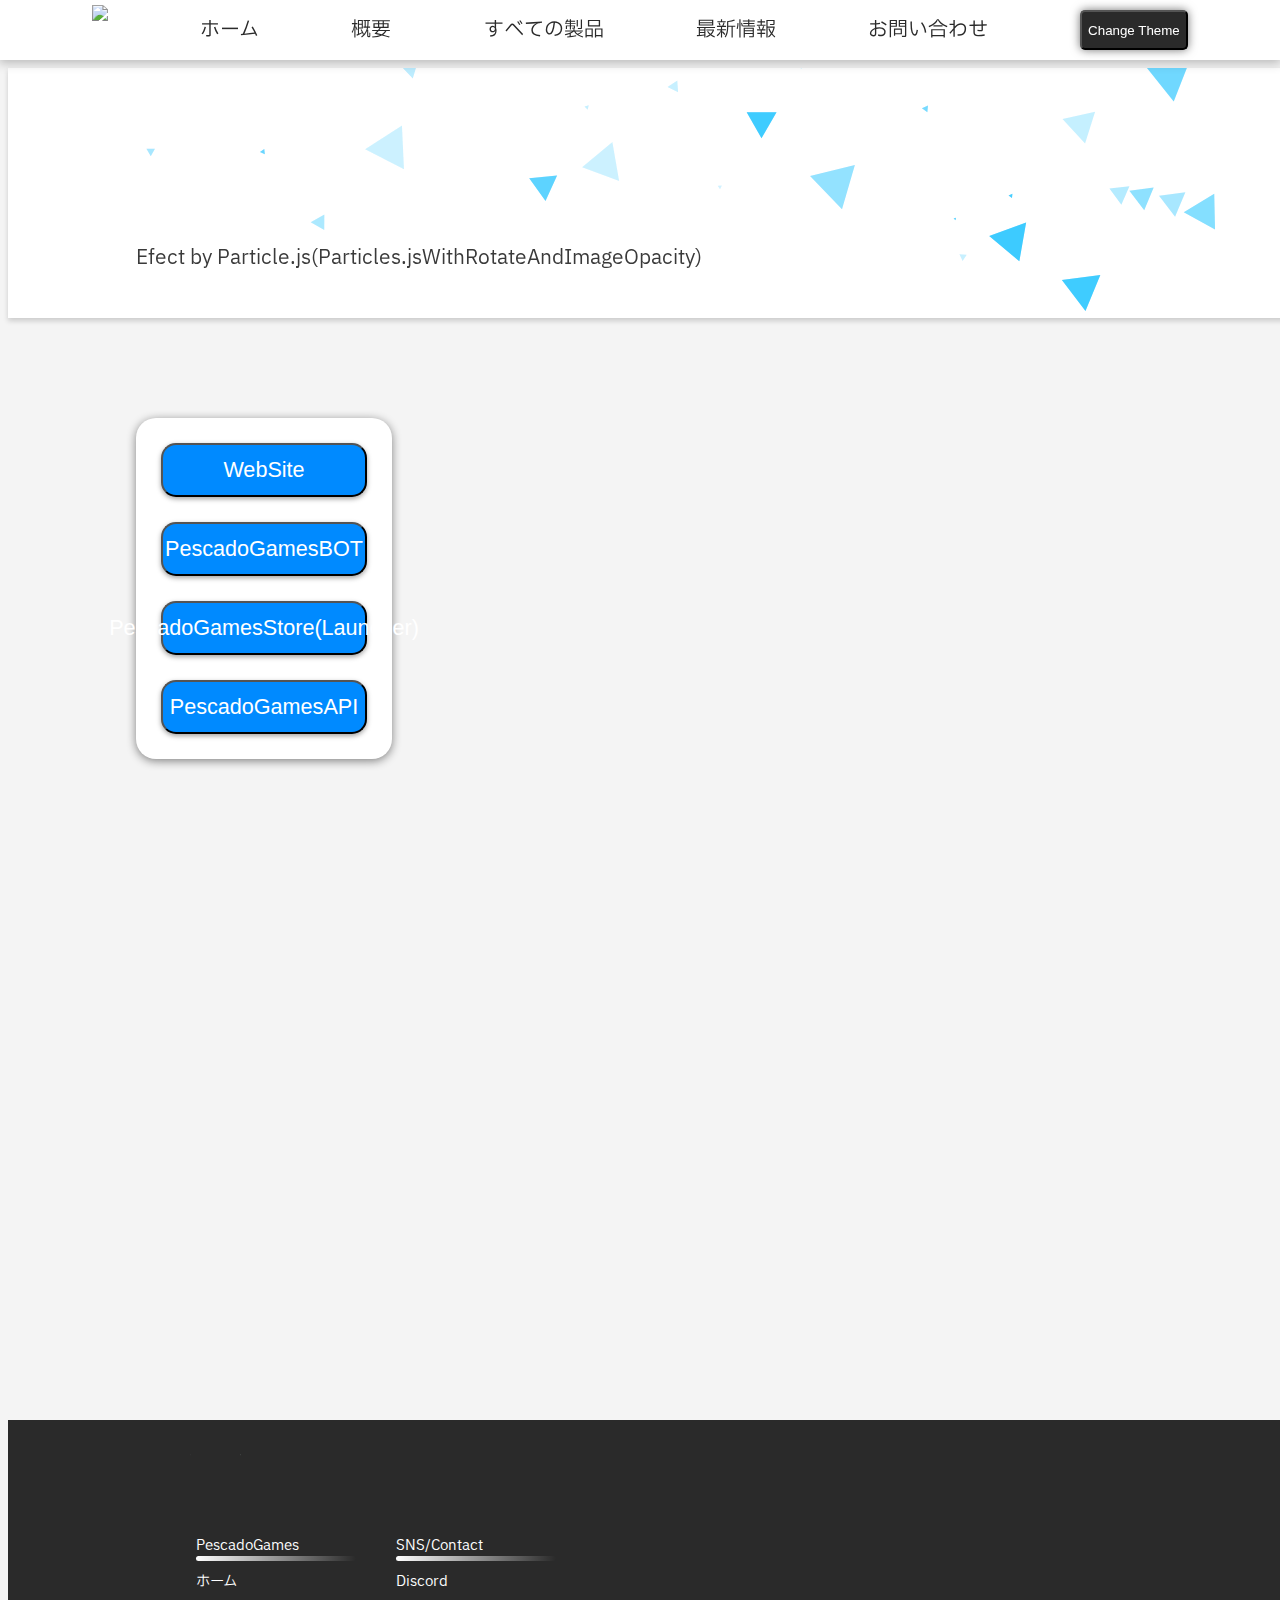
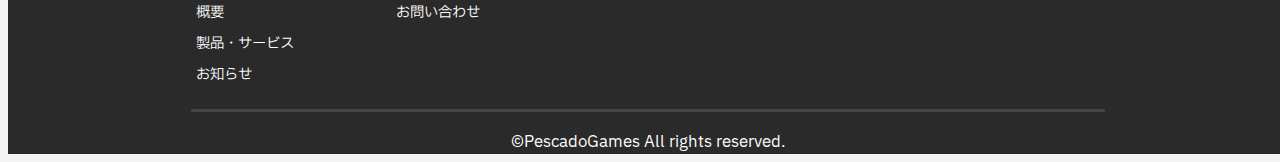
==== commit f9e9b398: "APIのステータスを実装" ====
--- a/index.html
+++ b/index.html
@@ -71,7 +71,7 @@
 
     <div class="nowstatus allok">
         <div id="nowstatusback"></div>
-        <h2 id="statustext">すべてのサービスは正常に動作しています！</h2>
+        <h2 id="statustext"></h2>
         <p>Efect by Particle.js(Particles.jsWithRotateAndImageOpacity)</p>
     </div>
 
@@ -81,6 +81,8 @@
             <button onclick="PescadoGamesBOTClick()" id="PescadoGamesBOTButton">PescadoGamesBOT</button>
             <button onclick="PescadoGamesStoreClick()"
                 id="PescadoGamesLauncherButton">PescadoGamesStore(Launcher)</button>
+            <button onclick="APIServerClick()"
+                id="PescadoGamesAPIButton">PescadoGamesAPI</button>
         </div>
 
         <div class="serviceinfo" id="serviceinfo">
@@ -91,22 +93,22 @@
 
             <div class="lefttorightflex">
                 <p id="serviceinfotext1">サーバー</p>
-                <p id="serviceinfostatus1">正常稼働中</p>
+                <p id="serviceinfostatus1"></p>
             </div>
 
             <div class="lefttorightflex">
                 <p id="serviceinfotext2">リポジトリ</p>
-                <p id="serviceinfostatus2">正常稼働中</p>
+                <p id="serviceinfostatus2"></p>
             </div>
 
             <div class="lefttorightflex" id="serviceinfo3">
                 <p id="serviceinfotext3">応答、反応</p>
-                <p id="serviceinfostatus3">正常稼働中</p>
+                <p id="serviceinfostatus3"></p>
             </div>
 
             <div class="lefttorightflex" id="serviceinfo4">
                 <p id="serviceinfotext4">グローバルチャット</p>
-                <p id="serviceinfostatus4">正常稼働中</p>
+                <p id="serviceinfostatus4"></p>
             </div>
         </div>
     </div>
--- a/assets/styles/footercss.css
+++ b/assets/styles/footercss.css
@@ -7,7 +7,7 @@
     flex-direction: column;
     background: #2a2a2a;
     padding: 0 10%;
-    margin-top: 20%;
+    margin-top: 25%;
 }
 
 @media screen and (max-width: 960px) {
--- a/assets/styles/statuspage.css
+++ b/assets/styles/statuspage.css
@@ -67,92 +67,6 @@
     top: 0;
     left: 0;
     z-index: 100;
-}
-
-.loader {
-    position: relative;
-    width: 130px;
-    height: 100px;
-    background-repeat: no-repeat;
-    background-image: linear-gradient(#0277bd, #0277bd),
-        linear-gradient(#29b6f6, #4fc3f7), linear-gradient(#29b6f6, #4fc3f7);
-    background-size: 80px 70px, 30px 50px, 30px 30px;
-    background-position: 0 0, 80px 20px, 100px 40px;
-}
-
-.loader:after {
-    content: "";
-    position: absolute;
-    bottom: 10px;
-    left: 12px;
-    width: 10px;
-    height: 10px;
-    background: #fff;
-    border-radius: 50%;
-    box-sizing: content-box;
-    border: 10px solid #000;
-    box-shadow: 78px 0 0 -10px #fff, 78px 0 #000;
-    animation: wheelSk 0.75s ease-in infinite alternate;
-}
-
-.loader:before {
-    content: "";
-    position: absolute;
-    right: 100%;
-    top: 0px;
-    height: 70px;
-    width: 70px;
-    background-image: linear-gradient(#fff 45px, transparent 0),
-        linear-gradient(#fff 45px, transparent 0),
-        linear-gradient(#fff 45px, transparent 0);
-    background-repeat: no-repeat;
-    background-size: 30px 4px;
-    background-position: 0px 11px, 8px 35px, 0px 60px;
-    animation: lineDropping 0.75s linear infinite;
-}
-
-@keyframes wheelSk {
-
-    0%,
-    50%,
-    100% {
-        transform: translatey(0)
-    }
-
-    30%,
-    90% {
-        transform: translatey(-3px)
-    }
-}
-
-@keyframes lineDropping {
-    0% {
-        background-position: 100px 11px, 115px 35px, 105px 60px;
-        opacity: 1;
-    }
-
-    50% {
-        background-position: 0px 11px, 20px 35px, 5px 60px
-    }
-
-    60% {
-        background-position: -30px 11px, 0px 35px, -10px 60px
-    }
-
-    75%,
-    100% {
-        background-position: -30px 11px, -30px 35px, -30px 60px;
-        opacity: 0;
-    }
-}
-
-.loadinghiding {
-    opacity: 0;
-    transition: .5s;
-}
-
-.loadinghide {
-    display: none;
 }
 
 .analyticsinfo {
@@ -384,6 +298,7 @@
 
 .serviceinfotitle h1 {
     font-size: xxx-large;
+    overflow-wrap: anywhere;
 }
 
 .serviceinfotitle.lefttorightflex {
@@ -404,180 +319,9 @@
     font-size: x-large;
 }
 
-.wrapper {
-    width: 80%;
-    height: 50%;
-    margin-top: 5%;
-    margin-right: auto;
-    margin-left: auto;
-    background: #fff;
-    border-radius: 25px;
-    box-shadow: 0 2px 10px #0000007a;
-    transition: .25s;
-}
-
-.wrapper .content {
-    display: flex;
-    align-items: center;
-    justify-content: space-between;
-    padding: 5%;
-}
-
-.wrapper .content .content-item img {
-    aspect-ratio: 16/9;
-    object-fit: contain;
-    width: 400px;
-    border-radius: 20px;
-    background: #fff;
-    box-shadow: 0 2px 10px #0000007a;
-    transition: .25s;
-}
-
-.wrapper .text h2 {
-    font-size: xxx-large;
-    font-family: 'Noto Sans JP';
-}
-
-.wrapper .text p {
-    font-size: x-large;
-    font-family: 'Noto Sans JP';
-}
-
-.topimage {
-    height: 100vh;
-    width: 100%;
-    background: linear-gradient(90deg, #fff 50%, #ffffff78), #fff url(https://www.pescadogames.com/assets/icons/PGBOT.png);
-    padding: 10%;
-    display: flex;
-    justify-content: space-around;
-    align-items: flex-start;
-    flex-direction: column;
-    position: relative;
-}
-
-@media screen and (max-width: 1366px) {
-    .topimage {
-        background-repeat: no-repeat;
-        background-position-x: 200%;
-    }
-}
-
-@media screen and (max-width: 960px) {
-    .topimage {
-        background-repeat: no-repeat;
-        background-position-x: 50%;
-    }
-}
-
-.introductionbutton {
-    background-color: #008aff;
-    height: 40px;
-    width: 100%;
-    color: #fff;
-    font-size: 135%;
-    box-shadow: 0px 2px 5px #0000005e;
-    border-radius: 10px;
-    transition: .25s;
-    display: flex;
-    align-items: center;
-    justify-content: center;
-    margin-top: 10px;
-    padding: 25px;
-    cursor: pointer;
-}
-
-.introductionbutton:visited {
-    color: #fff;
-}
-
-.introductionbutton:hover {
-    background-color: #21adff;
-}
-
-.introductionbutton:active {
-    background-color: #0062b4;
-    box-shadow: 0 0 0 #0000005e;
-}
-
-.introductionbutton:disabled {
-    background-color: #747474;
-    box-shadow: 0 0 0 #0000005e;
-    cursor: default;
-}
-
 .show {
     opacity: 1;
     transform: translateY(0);
-}
-
-@media screen and (max-width:960px) {
-    .analyticsinfo {
-        width: 100%;
-        border-radius: 0px;
-    }
-
-    .yokoflex {
-        display: flex;
-        flex-direction: column;
-        align-items: center;
-    }
-
-    .tateflex {
-        display: flex;
-        flex-direction: column;
-    }
-
-    .analyticsinfo a {
-        color: #00abff;
-    }
-
-    .analyticsinfo button {
-        width: 100%;
-    }
-
-    .wrapper {
-        width: 100%;
-        height: 50%;
-        margin: 100px 0;
-        margin-right: auto;
-        margin-left: auto;
-        background: #fff;
-        border-radius: 25px;
-        box-shadow: 0 2px 10px #0000007a;
-        transition: .25s;
-    }
-
-    .wrapper .content {
-        display: flex;
-        align-items: center;
-        justify-content: space-between;
-        flex-direction: column-reverse;
-        text-align: center;
-        padding: 5%;
-    }
-
-    .wrapper .content .content-item img {
-        aspect-ratio: 16/9;
-        object-fit: contain;
-        width: 100%;
-        border-radius: 20px;
-        background: #fff;
-        box-shadow: 0 2px 10px #0000007a;
-        transition: .25s;
-    }
-
-    .wrapper .text h2 {
-        font-size: xx-large;
-        word-break: break-word;
-        font-family: 'Noto Sans JP';
-    }
-
-    .wrapper .text p {
-        font-size: large;
-        margin-top: 10px;
-        margin-bottom: 20px;
-        font-family: 'Noto Sans JP';
-    }
 }
 
 .darkthemechangebutton {
@@ -619,16 +363,6 @@
     cursor: pointer;
 }
 
-@media screen and (max-width: 1366px) {
-    .darkthemechangebutton {
-        width: 100%;
-    }
-
-    body.darktheme .darkthemechangebutton {
-        width: 100%;
-    }
-}
-
 body.darktheme .darkthemechangebutton:hover {
     background: #ffffff;
     text-decoration: underline;
@@ -690,12 +424,97 @@
     border-bottom: 0px solid #ffffff45;
 }
 
-body.darktheme .wrapper {
-    background: #191919;
-    box-shadow: 0 2px 10px #0a0a0a;
-}
-
-body.darktheme .wrapper .content .content-item img {
-    background: #191919;
-    box-shadow: 0 2px 10px #000;
+@media screen and (max-width: 1366px) {
+    .darkthemechangebutton {
+        width: 100%;
+    }
+
+    body.darktheme .darkthemechangebutton {
+        width: 100%;
+    }
+}
+
+@media screen and (max-width: 960px) {
+    .analyticsinfo {
+        width: 100%;
+        border-radius: 0px;
+    }
+
+    .yokoflex {
+        display: flex;
+        flex-direction: column;
+        align-items: center;
+    }
+
+    .tateflex {
+        display: flex;
+        flex-direction: column;
+    }
+
+    .analyticsinfo a {
+        color: #00abff;
+    }
+
+    .analyticsinfo button {
+        width: 100%;
+    }
+
+    .nowstatus p {
+        word-break: break-all;
+        position: absolute;
+        left: 0;
+        padding: 0 2.5%;
+        bottom: 10%;
+        font-size: 125%;
+        z-index: 1;
+    }
+
+    .nowstatus h2 {
+        position: absolute;
+        font-size: xx-large;
+        top: 40%;
+        left: 0;
+        padding: 0 2.5%;
+        transform: translateY(-50%);
+        font-weight: lighter;
+        z-index: 1;
+    }
+
+    #container {
+        width: 100%;
+        padding: 10px;
+        margin: 0;
+        display: flex;
+        flex-direction: column;
+        align-items: flex-start;
+        justify-content: space-between;
+    }
+
+    .lefttorightflex {
+        flex-direction: column;
+        align-items: flex-start;
+    }
+
+    .servicelist {
+        background: transparent;
+        display: flex;
+        flex-direction: column;
+        align-items: flex-start;
+        width: 100%;
+        margin-top: 50px;
+        padding: 0;
+        box-shadow: 0 0px 0px #0000007a
+    }
+
+    body.darktheme .servicelist {
+        background: transparent;
+    }
+
+    .serviceinfo {
+        flex-direction: column;
+        align-items: flex-start;
+        width: 100%;
+        margin-top: 50px;
+        padding: 10px;
+    }
 }